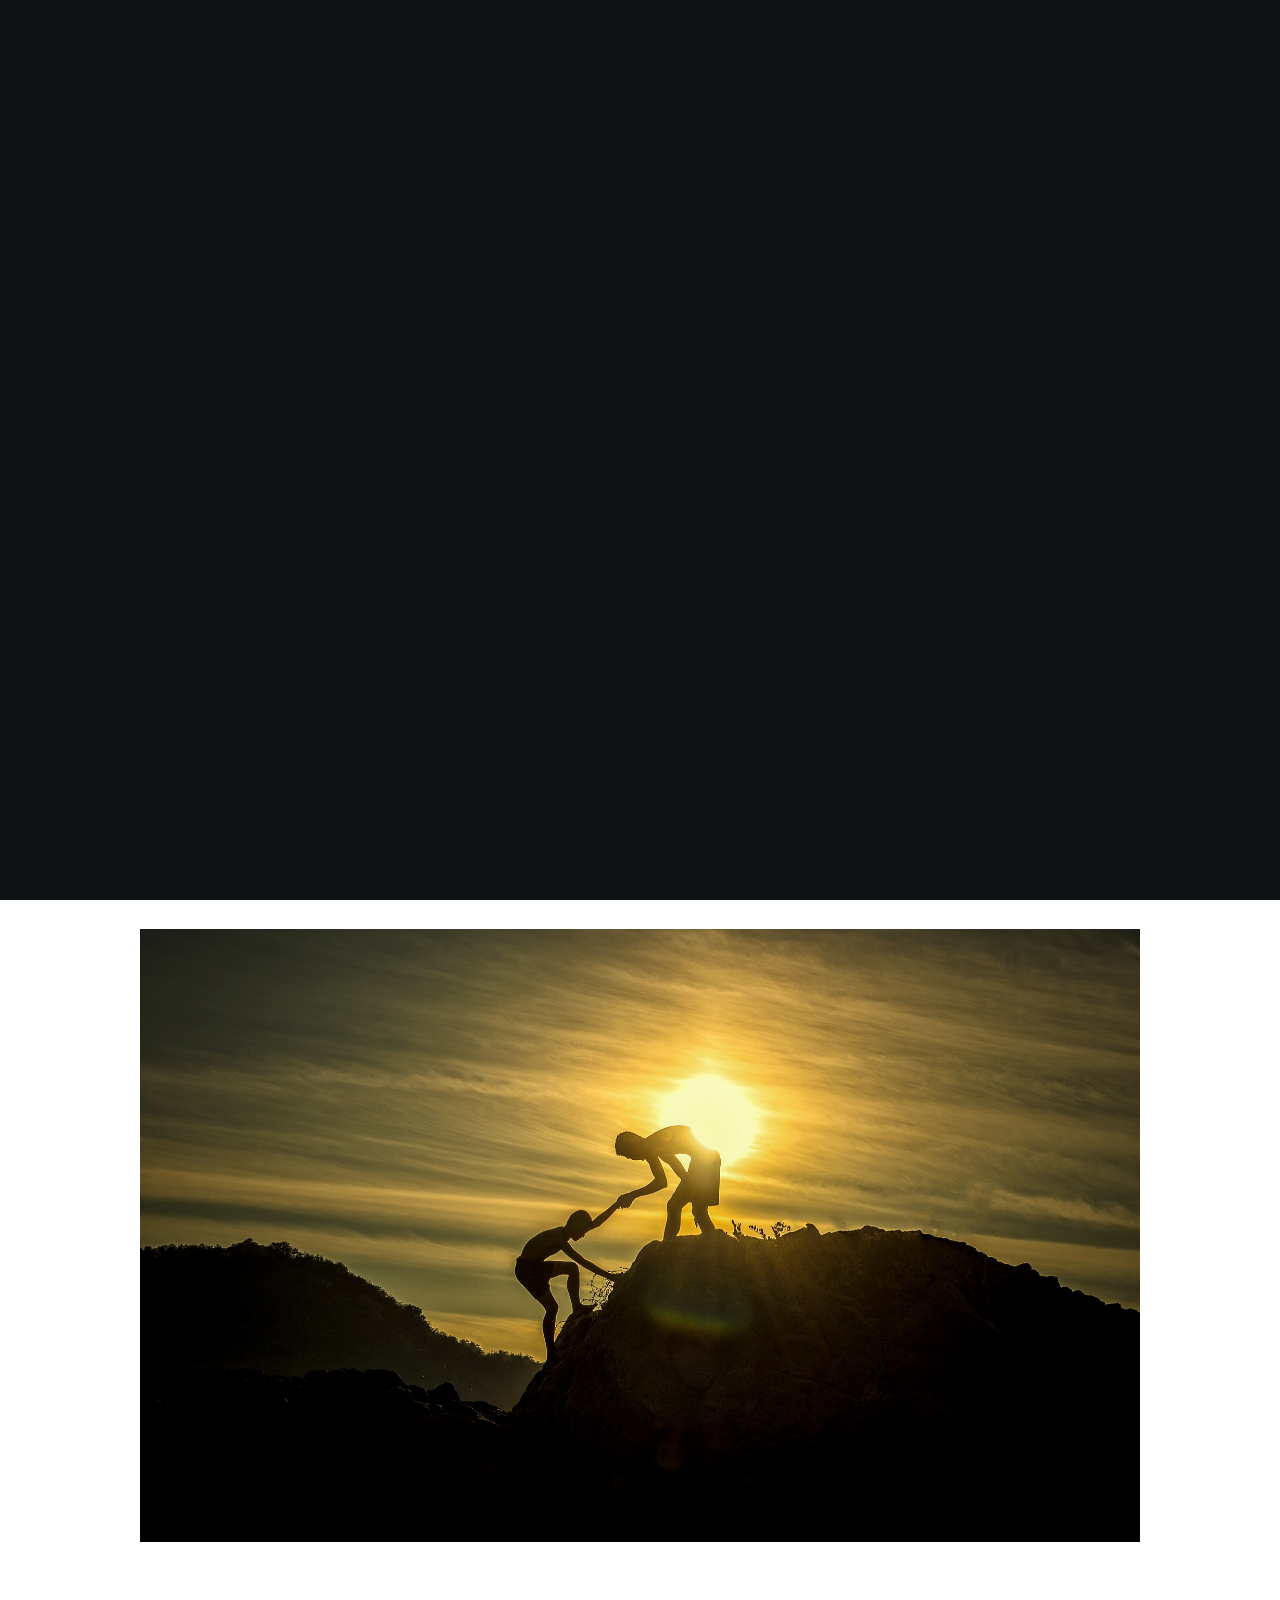
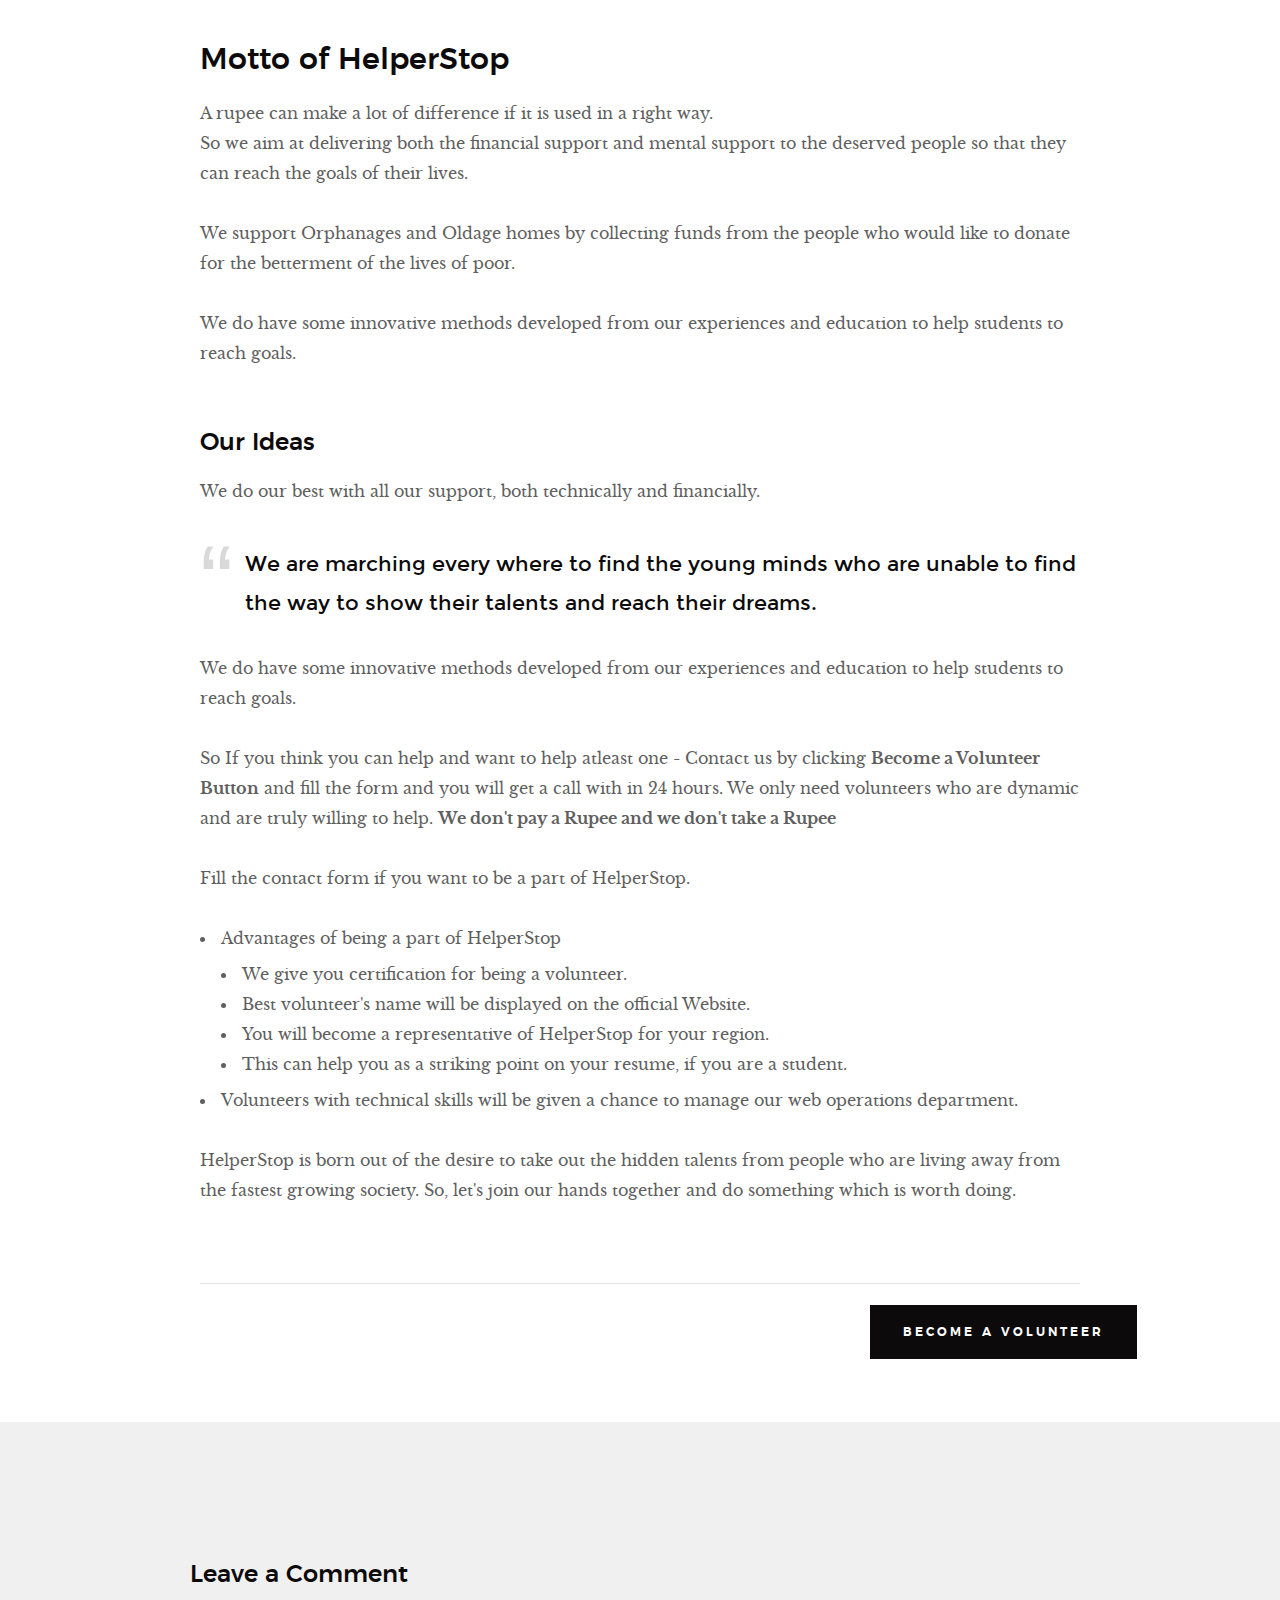
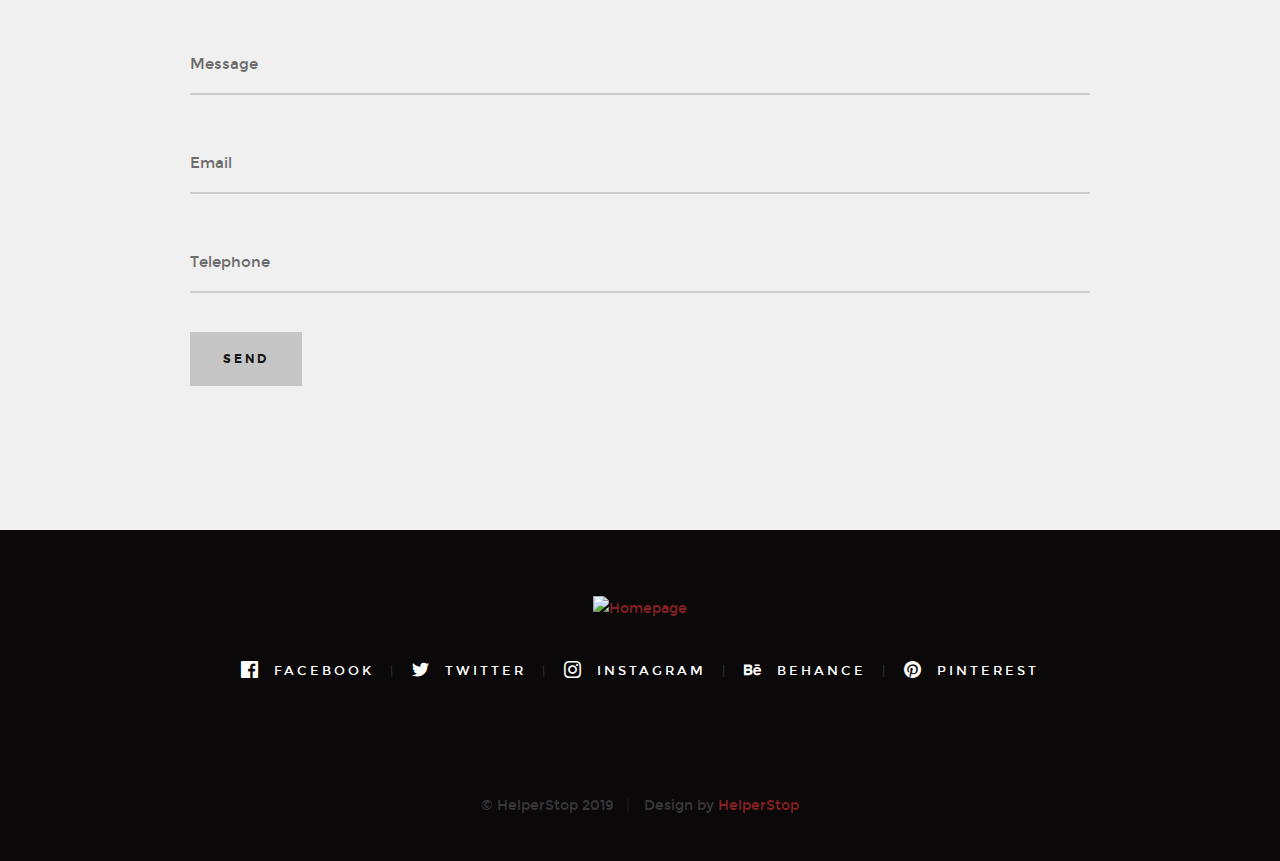
==== mission-statement.html @ 65d19ff8 "spellings" ====
﻿<!DOCTYPE html>
<!--[if lt IE 9 ]><html class="no-js oldie" lang="en"> <![endif]-->
<!--[if IE 9 ]><html class="no-js oldie ie9" lang="en"> <![endif]-->
<!--[if (gte IE 9)|!(IE)]><!-->
<html class="no-js" lang="en">
<!--<![endif]-->

<head>

    <!--- basic page needs
    ================================================== -->
    <meta charset="utf-8">
    <title>Mission Statement</title>
    <meta name="description" content="">
    <meta name="author" content="">

    <!-- mobile specific metas
    ================================================== -->
    <meta name="viewport" content="width=device-width, initial-scale=1">

    <!-- CSS
    ================================================== -->
    <link rel="stylesheet" href="css/base.css">
    <link rel="stylesheet" href="css/vendor.css">
    <link rel="stylesheet" href="css/main.css">

    <!-- script
    ================================================== -->
    <script src="js/modernizr.js"></script>
    <script src="js/pace.min.js"></script>

    <!-- favicons
    ================================================== -->
    <link rel="shortcut icon" href="favicon.ico" type="image/x-icon">
    <link rel="icon" href="favicon.ico" type="image/x-icon">

</head>


<body id="top">

    <!-- header
    ================================================== -->
    <header class="s-header">
            
        <div class="header-logo">
            <a class="site-logo" href="index.html"><img src="https://raw.githubusercontent.com/helperstop/helperstop.github.io/master/logo.JPG" alt="Homepage"></a>
        </div>

        <nav class="header-nav-wrap">
            <ul class="header-nav">
                <li><a href="index.html#home" title="home">Home</a></li>
                <li><a href="index.html#about" title="about">About</a></li>
                <li><a href="index.html#works" title="works">Works</a></li>
                <li class="current"><a href="blog.html" title="blog">Blog</a></li>
                <li><a href="index.html#contact" title="contact">Contact</a></li>	
            </ul>
        </nav>

        <a class="header-menu-toggle" href="#0"><span>Menu</span></a>

    </header> <!-- end s-header -->


    <article class="blog-single">

        <!-- page header/blog hero
        ================================================== -->
        <div class="page-header page-header--single page-hero" style="background-image:url(images/lightbackground.jpg)">
        
            <div class="row page-header__content narrow">
                <article class="col-full">
                    <div class="page-header__info">
                        <div class="page-header__cat">
                            <a href="#0">Helping</a><a href="#0">Engineer Lead</a>
                        </div>
                    </div>
                    <h1 class="page-header__title">
                        <a href="#0" title="">
                            HelperStop mission Statement
                        </a>
                    </h1>
                    <ul class="page-header__meta">
                        <li class="date">August, 2019</li>
                        <li class="author">
                            By
                            <span>HelperStop</span>
                        </li>
                    </ul>
                    
                </article>
            </div>
    
        </div> <!-- end page-header -->

        <div class="row blog-content">
            <div class="col-full blog-content__main">

                <p class="lead">HelperStop is a social development non-profit organization that will support those people who are in need of help. </p>
                
                <p>HelperStop says - If you are a <b>HELPER STOP</b> here. This is a place for the people who would like to help those who need help, that could be Financial, Educational or any other.</p>


                <p>
                <img src="background mission stmt.jpg" 
                     srcset="background mission stmt.jpg 2000w, 
                        background mission stmt.jpg 1000w, 
                        background mission stmt.jpg 500w" 
                     sizes="(max-width: 2000px) 100vw, 2000px" alt="">
                </p>

                <h2>Motto of HelperStop</h2>
<p>A rupee can make a lot of difference if it is used in a right way. </br>
So we aim at delivering both the financial support and mental support  to the deserved people so that they can reach the goals of their lives.
                </p>

                

                

                <p>We support Orphanages and Oldage homes by collecting funds from the people who would like to donate for the betterment of the lives of poor.</p>
		<p>We do have some innovative methods developed from our experiences and education to help students to reach goals.</p>                
<h3>Our Ideas</h3>

                <p>We do our best with all our support, both technically and financially.
<blockquote><p>We are marching every where to find the young minds who are unable to find the way to show their talents and reach their dreams.  
</p></blockquote>
<p>We do have some innovative methods developed from our experiences and education to help students to reach goals.</p>
<!--
<pre><code>
code {
    font-size: 1.4rem;
    margin: 0 .2rem;
    padding: .2rem .6rem;
    white-space: nowrap;
    background: #F1F1F1;
    border: 1px solid #E1E1E1;	
    border-radius: 3px;
}
</code></pre>
-->
                <p>So If you think you can help and want to help atleast one - Contact us by clicking <b>Become a Volunteer Button</b> and fill the form and you will get a call with in 24 hours. We only need volunteers who are dynamic and are truly willing to help. <b>We don't pay a Rupee and we don't take a Rupee</b></p>
<p>Fill the contact form if you want to be a part of HelperStop.</p>
                <ul>
                    <li>Advantages of being a part of HelperStop
                        <ul>
                            <li>We give you certification for being a volunteer.</li>
                            <li>Best volunteer's name will be displayed on the official Website.</li>
                            <li>You will become a representative of HelperStop for your region.</li>
			    <li>This can help you as a striking point on your resume, if you are a student.</li>
                        </ul>
                    </li>
                    <li>Volunteers with technical skills will be given a chance to manage our web operations department.</li>
                    
                </ul>

                <p> HelperStop is born out of the desire to take out the hidden talents from people who are living away from the fastest growing society. So, let's join our hands together and do something which is worth doing.</p>

                

                <div class="blog-content__pagenav">
                    
                    <div class="blog-content__all">
                        <a href="https://forms.gle/EkLf63DXoW6tfyww8" class="btn btn--primary">
                            Become a Volunteer
                        </a>
                    </div>
                </div>

            </div><!-- end blog-content__main -->
        </div> <!-- end blog-content -->

    </article>


    <!-- comments
    ================================================== -->
    <div class="comments-wrap">

        <div id="comments" class="row">
            <div class="col-full">

               <!--<h3>5 Comments</h3>-->

               

               <!-- respond -->
               <div class="respond">

                    <h3>Leave a Comment</h3>
<form action="https://getform.io/f/1d05db59-6ff9-4479-94ba-a0eb5fb3a75a" method="POST">
    <fieldset>
<div class="form-field">
    <input type="text" class="full-width" placeholder="Message" name="name"></div>
  <div class="form-field">  <input type="email" id="cEmail"  class="full-width" placeholder="Email" name="email"></div>
  <div class="form-field">  <input type="tel" class="full-width" placeholder="Telephone" name="tel"></div>
    <button type="submit">Send</button>
</fieldset>
</form>
<!--
                    <form name="contactForm" id="contactForm" method="post" action="https://getform.io/f/1d05db59-6ff9-4479-94ba-a0eb5fb3a75a">
                        <fieldset>

                        <div class="form-field">
                                <input name="cName" type="text" id="cName" class="full-width" placeholder="Your Name" value="">
                        </div>

                        <div class="form-field">
                            
                                <input name="cEmail" type="text" id="cEmail" class="full-width" placeholder="Your Email" value="">
                        </div>

                        <div class="form-field">
                                <input name="cWebsite" type="text" id="cWebsite" class="full-width" placeholder="Website" value="">
                        </div>

                        <div class="message form-field">
                            <textarea name="cMessage" id="cMessage" class="full-width" placeholder="Your Message"></textarea>
                        </div>

                        <button type="submit" class="submit btn--primary">Submit</button>

                        </fieldset>
                    </form> <!-- Form End -->

                </div> <!-- Respond End -->

            </div> <!-- end col-full -->
        </div> <!-- end row comments -->
    </div> <!-- end comments-wrap -->

<div id="disqus_thread"></div>
<script>

/**
*  RECOMMENDED CONFIGURATION VARIABLES: EDIT AND UNCOMMENT THE SECTION BELOW TO INSERT DYNAMIC VALUES FROM YOUR PLATFORM OR CMS.
*  LEARN WHY DEFINING THESE VARIABLES IS IMPORTANT: https://disqus.com/admin/universalcode/#configuration-variables*/

    
var disqus_config = function () {
this.page.url = "https://akhil-ece.github.io/blog-single.html/";  // Replace PAGE_URL with your page's canonical URL variable
this.page.identifier = "/blog-single.html/"; // Replace PAGE_IDENTIFIER with your page's unique identifier variable
};

(function() { // DON'T EDIT BELOW THIS LINE
var d = document, s = d.createElement('script');
s.src = 'https://akhilp.disqus.com/embed.js';
s.setAttribute('data-timestamp', +new Date());
(d.head || d.body).appendChild(s);
})();
</script>
<noscript>Please enable JavaScript to view the <a href="https://disqus.com/?ref_noscript">comments powered by Disqus.</a></noscript>
                            
    <!-- footer
    ================================================== -->
    <footer>
            <div class="row">
                <div class="col-full">
    
                    <div class="footer-logo">
                        <a class="footer-site-logo" href="#0"><img src="https://raw.githubusercontent.com/helperstop/helperstop.github.io/master/logo.JPG" alt="Homepage"></a>
                    </div>
    
                    <ul class="footer-social">
                        <li><a href="https://www.facebook.com/helperStop/">
                            <i class="im im-facebook" aria-hidden="true"></i>
                            <span>Facebook</span>
                        </a></li>
                        <li><a href="#0">
                            <i class="im im-twitter" aria-hidden="true"></i>
                            <span>Twitter</span>
                        </a></li>
                        <li><a href="https://www.instagram.com/helperstop?r=nametag">
                            <i class="im im-instagram" aria-hidden="true"></i>
                            <span>Instagram</span>
                        </a></li>
                        <li><a href="#0">
                            <i class="im im-behance" aria-hidden="true"></i>
                            <span>Behance</span>
                        </a></li>
                        <li><a href="#0">
                            <i class="im im-pinterest" aria-hidden="true"></i>
                            <span>Pinterest</span>
                        </a></li>
                    </ul>
                        
                </div>
            </div>
    
            <div class="row footer-bottom">
    
                <div class="col-twelve">
                    <div class="copyright">
                        <span>© HelperStop 2019</span> 
                        <span>Design by <a href="#0">HelperStop</a></span>	
                    </div>
    
                    <div class="go-top">
                    <a class="smoothscroll" title="Back to Top" href="#top"><i class="im im-arrow-up" aria-hidden="true"></i></a>
                    </div>
                </div>
    
            </div> <!-- end footer-bottom -->
    
        </footer> <!-- end footer -->
    
    
        <div id="preloader"> 
            <div id="loader"></div>
        </div>
    
    
        <!-- Java Script
        ================================================== -->
        <script src="js/jquery-3.2.1.min.js"></script>
        <script src="js/plugins.js"></script>
        <script src="js/main.js"></script>

</body>

</html>
---- css/base.css ----
/* =================================================================== 
 *
 *  Hola v1.0 Base Stylesheet
 *  10-02-2017
 *  ------------------------------------------------------------------
 *
 *  TOC:
 *  # Normalize
 *  # Basic/base setup styles
 *      ## Media
 *      ## Typography resets
 *      ## links
 *      ## inputs
 *  # grid
 *      ## medium size devices
 *      ## tablets
 *      ## mobile devices
 *      ## small mobile devices
 *  # block grids
 *      ## medium size devices
 *      ## tablets
 *      ## mobile devices
 *      ## small mobile devices
 *  # MISC
 *
 * =================================================================== */


/* ===================================================================
 * # normalize
 * normalize.css v5.0.0 | MIT License | 
 * github.com/necolas/normalize.css
 *
 * ------------------------------------------------------------------- */

html {
    font-family: sans-serif;
    line-height: 1.15;
    -ms-text-size-adjust: 100%;
    -webkit-text-size-adjust: 100%;
}

body {
    margin: 0;
}

article, aside, footer, header, nav, section {
    display: block;
}

h1 {
    font-size: 2em;
    margin: 0.67em 0;
}

figcaption, figure, main {
    display: block;
}

figure {
    margin: 1em 40px;
}

hr {
    box-sizing: content-box;
    height: 0;
    overflow: visible;
}

pre {
    font-family: monospace, monospace;
    font-size: 1em;
}

a {
    background-color: transparent;
    -webkit-text-decoration-skip: objects;
}

a:active, a:hover {
    outline-width: 0;
}

abbr[title] {
    border-bottom: none;
    text-decoration: underline;
    text-decoration: underline dotted;
}

b, strong {
    font-weight: inherit;
}

b, strong {
    font-weight: bolder;
}

code, kbd, samp {
    font-family: monospace, monospace;
    font-size: 1em;
}

dfn {
    font-style: italic;
}

mark {
    background-color: #ff0;
    color: #000;
}

small {
    font-size: 80%;
}

sub, sup {
    font-size: 75%;
    line-height: 0;
    position: relative;
    vertical-align: baseline;
}

sub {
    bottom: -0.25em;
}

sup {
    top: -0.5em;
}

audio, video {
    display: inline-block;
}

audio:not([controls]) {
    display: none;
    height: 0;
}

img {
    border-style: none;
}

svg:not(:root) {
    overflow: hidden;
}

button, input, optgroup, select, textarea {
    font-family: sans-serif;
    font-size: 100%;
    line-height: 1.15;
    margin: 0;
}

button, input {
    overflow: visible;
}

button, select {
    text-transform: none;
}

button, html [type="button"], [type="reset"], [type="submit"] {
    -webkit-appearance: button;
}

button::-moz-focus-inner, [type="button"]::-moz-focus-inner, [type="reset"]::-moz-focus-inner, [type="submit"]::-moz-focus-inner {
    border-style: none;
    padding: 0;
}

button:-moz-focusring, [type="button"]:-moz-focusring, [type="reset"]:-moz-focusring, [type="submit"]:-moz-focusring {
    outline: 1px dotted ButtonText;
}

fieldset {
    border: 1px solid #c0c0c0;
    margin: 0 2px;
    padding: 0.35em 0.625em 0.75em;
}

legend {
    box-sizing: border-box;
    color: inherit;
    display: table;
    max-width: 100%;
    padding: 0;
    white-space: normal;
}

progress {
    display: inline-block;
    vertical-align: baseline;
}

textarea {
    overflow: auto;
}

[type="checkbox"], [type="radio"] {
    box-sizing: border-box;
    padding: 0;
}

[type="number"]::-webkit-inner-spin-button, [type="number"]::-webkit-outer-spin-button {
    height: auto;
}

[type="search"] {
    -webkit-appearance: textfield;
    outline-offset: -2px;
}

[type="search"]::-webkit-search-cancel-button, [type="search"]::-webkit-search-decoration {
    -webkit-appearance: none;
}

::-webkit-file-upload-button {
    -webkit-appearance: button;
    font: inherit;
}

details, menu {
    display: block;
}

summary {
    display: list-item;
}

canvas {
    display: inline-block;
}

template {
    display: none;
}

[hidden] {
    display: none;
}


/* ===================================================================
 * # basic/base setup styles - (_basic.scss)
 *
 * ------------------------------------------------------------------- */

html {
    font-size: 62.5%;
    box-sizing: border-box;
}

*, *::before, *::after {
    box-sizing: inherit;
}

body {
    font-weight: normal;
    line-height: 1;
    word-wrap: break-word;
    text-rendering: optimizeLegibility;
    -webkit-overflow-scrolling: touch;
    -webkit-text-size-adjust: none;
}

body, input, button {
    -moz-osx-font-smoothing: grayscale;
    -webkit-font-smoothing: antialiased;
}


/* ------------------------------------------------------------------- 
 * ## Media - (_basic.scss)
 * ------------------------------------------------------------------- */

img, video {
    max-width: 100%;
    height: auto;
}


/* ------------------------------------------------------------------- 
 * ## Typography resets - (_basic.scss)
 * ------------------------------------------------------------------- */

div, dl, dt, dd, ul, ol, li, h1, h2, h3, h4, h5, h6, pre, form, p, blockquote, th, td {
    margin: 0;
    padding: 0;
}

h1, h2, h3, h4, h5, h6 {
    -webkit-font-smoothing: auto;
    -webkit-font-smoothing: antialiased;
    -webkit-font-variant-ligatures: common-ligatures;
    -moz-font-variant-ligatures: common-ligatures;
    font-variant-ligatures: common-ligatures;
    text-rendering: optimizeLegibility;
}

em, i {
    font-style: italic;
    line-height: inherit;
}

strong, b {
    font-weight: bold;
    line-height: inherit;
}

small {
    font-size: 60%;
    line-height: inherit;
}

ol, ul {
    list-style: none;
}

li {
    display: block;
}


/* ------------------------------------------------------------------- 
 * ## links - (_basic.scss)
 * ------------------------------------------------------------------- */

a {
    text-decoration: none;
    line-height: inherit;
}

a img {
    border: none;
}


/* ------------------------------------------------------------------- 
 * ## inputs - (_basic.scss)
 * ------------------------------------------------------------------- */

fieldset {
    margin: 0;
    padding: 0;
}

input[type="email"], 
input[type="number"], 
input[type="search"], 
input[type="text"], 
input[type="tel"], 
input[type="url"], 
input[type="password"], textarea {
    -webkit-appearance: none;
    -moz-appearance: none;
    -ms-appearance: none;
    -o-appearance: none;
    appearance: none;
}


/* ===================================================================
 * # grid - (_grid.scss)
 *
 * ------------------------------------------------------------------- */

.row {
    width: 94%;
    max-width: 1200px;
    margin: 0 auto;
}

.row:after {
    content: "";
    display: table;
    clear: both;
}

.row .row {
    width: auto;
    max-width: none;
    margin-left: -20px;
    margin-right: -20px;
}


/* column blocks
 * -------------------------------------- */

[class*="col-"] {
    float: left;
}

[class*="col-"] + [class*="col-"].end {
    float: right;
}

[class*="col-"] {
    padding: 0 20px;
}


/* column width classes 
 * -------------------------------------- */

.col-one {
    width: 8.33333%;
}

.col-two, .col-1-6 {
    width: 16.66667%;
}

.col-three, .col-1-4 {
    width: 25%;
}

.col-four, .col-1-3 {
    width: 33.33333%;
}

.col-five {
    width: 41.66667%;
}

.col-six, .col-1-2 {
    width: 50%;
}

.col-seven {
    width: 58.33333%;
}

.col-eight, .col-2-3 {
    width: 66.66667%;
}

.col-nine, .col-3-4 {
    width: 75%;
}

.col-ten, .col-5-6 {
    width: 83.33333%;
}

.col-eleven {
    width: 91.66667%;
}

.col-twelve, .col-full {
    width: 100%;
}


/* ------------------------------------------------------------------- 
 * ## medium size devices - (_grid.scss)
 * ------------------------------------------------------------------- */

@media only screen and (max-width: 1200px) {
    .row .row {
        margin-left: -15px;
        margin-right: -15px;
    }
    [class*="col-"] {
        padding: 0 15px;
    }
    .md-two, .md-1-6 {
        width: 16.66667%;
    }
    .md-one {
        width: 8.33333%;
    }
    .md-three, .md-1-4 {
        width: 25%;
    }
    .md-four, .md-1-3 {
        width: 33.33333%;
    }
    .md-five {
        width: 41.66667%;
    }
    .md-six, .md-1-2 {
        width: 50%;
    }
    .md-seven {
        width: 58.33333%;
    }
    .md-eight, .md-2-3 {
        width: 66.66667%;
    }
    .md-nine, .md-3-4 {
        width: 75%;
    }
    .md-ten, .md-5-6 {
        width: 83.33333%;
    }
    .md-eleven {
        width: 91.66667%;
    }
    .md-twelve, .md-full {
        width: 100%;
    }
}


/* ------------------------------------------------------------------- 
 * ## tablets - (_grid.scss)
 * ------------------------------------------------------------------- */

@media only screen and (max-width: 800px) {
    .row {
        width: 90%;
    }
    .tab-1-4 {
        width: 25%;
    }
    .tab-1-3 {
        width: 33.33333%;
    }
    .tab-1-2 {
        width: 50%;
    }
    .tab-2-3 {
        width: 66.66667%;
    }
    .tab-3-4 {
        width: 75%;
    }
    .tab-full {
        width: 100%;
    }
}


/* ------------------------------------------------------------------- 
 * ## mobile devices - (_grid.scss)
 * ------------------------------------------------------------------- */

@media only screen and (max-width: 600px) {
    .row {
        width: auto;
        padding-left: 25px;
        padding-right: 25px;
    }
    .row .row {
        margin-left: -10px;
        margin-right: -10px;
    }
    [class*="col-"] {
        padding: 0 10px;
    }
    .mob-1-4 {
        width: 25%;
    }
    .mob-1-3 {
        width: 33.33333%;
    }
    .mob-1-2 {
        width: 50%;
    }
    .mob-2-3 {
        width: 66.66667%;
    }
    .mob-3-4 {
        width: 75%;
    }
    .mob-full {
        width: 100%;
    }
}


/* ------------------------------------------------------------------- 
 * ## small mobile devices - (_grid.scss) 
 * ------------------------------------------------------------------- */


/* stack columns on small mobile devices
 * ------------------------------------------------------------------- */

@media only screen and (max-width: 400px) {
    .row .row {
        padding-left: 0;
        padding-right: 0;
        margin-left: 0;
        margin-right: 0;
    }
    [class*="col-"] {
        width: 100% !important;
        float: none !important;
        clear: both !important;
        margin-left: 0;
        margin-right: 0;
        padding: 0;
    }
    [class*="col-"] + [class*="col-"].end {
        float: none;
    }
}


/* ===================================================================
 * # block grids - (_grid.scss)
 * ------------------------------------------------------------------- */


/*   Equally-sized columns define at row level
 * ------------------------------------------------------------------- */

[class*="block-"]:after {
    content: "";
    display: table;
    clear: both;
}

.block-1-6 .col-block {
    width: 16.66667%;
}

.block-1-5 .col-block {
    width: 20%;
}

.block-1-4 .col-block {
    width: 25%;
}

.block-1-3 .col-block {
    width: 33.33333%;
}

.block-1-2 .col-block {
    width: 50%;
}


/**
 * Clearing for block grid columns. Allow columns with 
 * different heights to align properly.
 */

.block-1-6 .col-block:nth-child(6n+1), 
.block-1-5 .col-block:nth-child(5n+1), 
.block-1-4 .col-block:nth-child(4n+1), 
.block-1-3 .col-block:nth-child(3n+1), 
.block-1-2 .col-block:nth-child(2n+1) {
    clear: both;
}


/* ------------------------------------------------------------------- 
 * ## medium size devices - (_grid.scss)
 * ------------------------------------------------------------------- */

@media only screen and (max-width: 1200px) {
    .block-m-1-6 .col-block {
        width: 16.66667%;
    }
    .block-m-1-5 .col-block {
        width: 20%;
    }
    .block-m-1-4 .col-block {
        width: 25%;
    }
    .block-m-1-3 .col-block {
        width: 33.33333%;
    }
    .block-m-1-2 .col-block {
        width: 50%;
    }
    .block-m-full .col-block {
        width: 100%;
        clear: both;
    }
    [class*="block-m-"] .bgrid:nth-child(n) {
        clear: none;
    }
    .block-m-1-6 .col-block:nth-child(6n+1), 
    .block-m-1-5 .col-block:nth-child(5n+1), 
    .block-m-1-4 .col-block:nth-child(4n+1), 
    .block-m-1-3 .col-block:nth-child(3n+1), 
    .block-m-1-2 .col-block:nth-child(2n+1) {
        clear: both;
    }
}


/* ------------------------------------------------------------------- 
 * ## tablets - (_grid.scss)
 * ------------------------------------------------------------------- */

@media only screen and (max-width: 800px) {
    .block-tab-1-6 .col-block {
        width: 16.66667%;
    }
    .block-tab-1-5 .col-block {
        width: 20%;
    }
    .block-tab-1-4 .col-block {
        width: 25%;
    }
    .block-tab-1-3 .col-block {
        width: 33.33333%;
    }
    .block-tab-1-2 .col-block {
        width: 50%;
    }
    .block-tab-full .col-block {
        width: 100%;
        clear: both;
    }
    [class*="block-tab-"] .bgrid:nth-child(n) {
        clear: none;
    }
    .block-tab-1-6 .col-block:nth-child(6n+1), 
    .block-tab-1-6 .col-block:nth-child(5n+1), 
    .block-tab-1-4 .col-block:nth-child(4n+1), 
    .block-tab-1-3 .col-block:nth-child(3n+1), 
    .block-tab-1-2 .col-block:nth-child(2n+1) {
        clear: both;
    }
}


/* ------------------------------------------------------------------- 
 * ## mobile devices - (_grid.scss)
 * ------------------------------------------------------------------- */

@media only screen and (max-width: 600px) {
    .block-mob-1-6 .col-block {
        width: 16.66667%;
    }
    .block-mob-1-5 .col-block {
        width: 20%;
    }
    .block-mob-1-4 .col-block {
        width: 25%;
    }
    .block-mob-1-3 .col-block {
        width: 33.33333%;
    }
    .block-mob-1-2 .col-block {
        width: 50%;
    }
    .block-mob-full .col-block {
        width: 100%;
        clear: both;
    }
    [class*="block-mob-"] .bgrid:nth-child(n) {
        clear: none;
    }
    .block-mob-1-6 .col-block:nth-child(6n+1), 
    .block-mob-1-5 .col-block:nth-child(5n+1), 
    .block-mob-1-4 .col-block:nth-child(4n+1), 
    .block-mob-1-3 .col-block:nth-child(3n+1), 
    .block-mob-1-2 .col-block:nth-child(2n+1) {
        clear: both;
    }
}


/* ------------------------------------------------------------------- 
 * ## small mobile devices - (_grid.scss) 
 * ------------------------------------------------------------------- */


/* stack columns on small mobile devices
 * ------------------------------------------------------------------- */

@media only screen and (max-width: 400px) {
    .stack .col-block {
        width: 100% !important;
        float: none !important;
        clear: both !important;
        margin-left: 0;
        margin-right: 0;
    }
}


/* ===================================================================
 * # MISC  - (_grid.scss)
 *
 * ------------------------------------------------------------------- */

.group:after {
    content: "";
    display: table;
    clear: both;
}


/* Misc Helper Styles
 * -------------------------------------- */

.is-hidden {
    display: none;
}

.is-invisible {
    visibility: hidden;
}

.antialiased {
    -webkit-font-smoothing: antialiased;
    -moz-osx-font-smoothing: grayscale;
}

.overflow-hidden {
    overflow: hidden;
}

.remove-bottom {
    margin-bottom: 0;
}

.half-bottom {
    margin-bottom: 1.5rem !important;
}

.add-bottom {
    margin-bottom: 3rem !important;
}

.no-border {
    border: none;
}

.full-width {
    width: 100%;
}

.text-center {
    text-align: center;
}

.text-left {
    text-align: left;
}

.text-right {
    text-align: right;
}

.pull-left {
    float: left;
}

.pull-right {
    float: right;
}

.align-center {
    margin-left: auto;
    margin-right: auto;
    text-align: center;
}
---- css/vendor.css ----
/* =================================================================== 
 *
 *  Hola v1.0 Vendor/Third Party CSS 
 *  10-02-2017
 *  ------------------------------------------------------------------
 *
 *  TOC:
 *  # Slick slider
 *  # PhotoSwipe Skin
 *  # Prettyprint GitHub Theme
 *
 * =================================================================== */


/* ===================================================================
 * # slick slider
 *
 * ------------------------------------------------------------------- */

.slick-slider {
    position: relative;
    display: block;
    box-sizing: border-box;
    -webkit-touch-callout: none;
    -webkit-user-select: none;
    -khtml-user-select: none;
    -moz-user-select: none;
    -ms-user-select: none;
    user-select: none;
    -ms-touch-action: pan-y;
    touch-action: pan-y;
    -webkit-tap-highlight-color: transparent;
}

.slick-list {
    position: relative;
    overflow: hidden;
    display: block;
    margin: 0;
    padding: 0;
}

.slick-list:focus {
    outline: none;
}

.slick-list.dragging {
    cursor: pointer;
    cursor: hand;
}

.slick-slider .slick-track, .slick-slider .slick-list {
    -webkit-transform: translate3d(0, 0, 0);
    -moz-transform: translate3d(0, 0, 0);
    -ms-transform: translate3d(0, 0, 0);
    -o-transform: translate3d(0, 0, 0);
    transform: translate3d(0, 0, 0);
}

.slick-track {
    position: relative;
    left: 0;
    top: 0;
    display: block;
}

.slick-track:before, .slick-track:after {
    content: "";
    display: table;
}

.slick-track:after {
    clear: both;
}

.slick-loading .slick-track {
    visibility: hidden;
}

.slick-slide {
    float: left;
    height: 100%;
    min-height: 1px;
    display: none;
}

[dir="rtl"] .slick-slide {
    float: right;
}

.slick-slide img {
    display: block;
}

.slick-slide.slick-loading img {
    display: none;
}

.slick-slide.dragging img {
    pointer-events: none;
}

.slick-initialized .slick-slide {
    display: block;
}

.slick-loading .slick-slide {
    visibility: hidden;
}

.slick-vertical .slick-slide {
    display: block;
    height: auto;
    border: 1px solid transparent;
}

.slick-arrow.slick-hidden {
    display: none;
}


/*! PhotoSwipe main CSS by Dmitry Semenov | photoswipe.com | MIT license */


/*
	Styles for basic PhotoSwipe functionality (sliding area, open/close transitions)
*/


/* pswp = photoswipe */

.pswp {
    display: none;
    position: absolute;
    width: 100%;
    height: 100%;
    left: 0;
    top: 0;
    overflow: hidden;
    -ms-touch-action: none;
    touch-action: none;
    z-index: 1500;
    -webkit-text-size-adjust: 100%;
    /* create separate layer, to avoid paint on window.onscroll in webkit/blink */
    -webkit-backface-visibility: hidden;
    outline: none;
}

.pswp * {
    -webkit-box-sizing: border-box;
    box-sizing: border-box;
}

.pswp img {
    max-width: none;
}


/* style is added when JS option showHideOpacity is set to true */

.pswp--animate_opacity {
    /* 0.001, because opacity:0 doesn't trigger Paint action, which causes lag at start of transition */
    opacity: 0.001;
    will-change: opacity;
    /* for open/close transition */
    -webkit-transition: opacity 333ms cubic-bezier(0.4, 0, 0.22, 1);
    transition: opacity 333ms cubic-bezier(0.4, 0, 0.22, 1);
}

.pswp--open {
    display: block;
}

.pswp--zoom-allowed .pswp__img {
    /* autoprefixer: off */
    cursor: -webkit-zoom-in;
    cursor: -moz-zoom-in;
    cursor: zoom-in;
}

.pswp--zoomed-in .pswp__img {
    /* autoprefixer: off */
    cursor: -webkit-grab;
    cursor: -moz-grab;
    cursor: grab;
}

.pswp--dragging .pswp__img {
    /* autoprefixer: off */
    cursor: -webkit-grabbing;
    cursor: -moz-grabbing;
    cursor: grabbing;
}


/*
	Background is added as a separate element.
	As animating opacity is much faster than animating rgba() background-color.
*/

.pswp__bg {
    position: absolute;
    left: 0;
    top: 0;
    width: 100%;
    height: 100%;
    background: #000;
    opacity: 0;
    -webkit-transform: translateZ(0);
    transform: translateZ(0);
    -webkit-backface-visibility: hidden;
    will-change: opacity;
}

.pswp__scroll-wrap {
    position: absolute;
    left: 0;
    top: 0;
    width: 100%;
    height: 100%;
    overflow: hidden;
}

.pswp__container, .pswp__zoom-wrap {
    -ms-touch-action: none;
    touch-action: none;
    position: absolute;
    left: 0;
    right: 0;
    top: 0;
    bottom: 0;
}


/* Prevent selection and tap highlights */

.pswp__container, .pswp__img {
    -webkit-user-select: none;
    -moz-user-select: none;
    -ms-user-select: none;
    user-select: none;
    -webkit-tap-highlight-color: transparent;
    -webkit-touch-callout: none;
}

.pswp__zoom-wrap {
    position: absolute;
    width: 100%;
    -webkit-transform-origin: left top;
    -ms-transform-origin: left top;
    transform-origin: left top;
    /* for open/close transition */
    -webkit-transition: -webkit-transform 333ms cubic-bezier(0.4, 0, 0.22, 1);
    transition: transform 333ms cubic-bezier(0.4, 0, 0.22, 1);
}

.pswp__bg {
    will-change: opacity;
    /* for open/close transition */
    -webkit-transition: opacity 333ms cubic-bezier(0.4, 0, 0.22, 1);
    transition: opacity 333ms cubic-bezier(0.4, 0, 0.22, 1);
}

.pswp--animated-in .pswp__bg, .pswp--animated-in .pswp__zoom-wrap {
    -webkit-transition: none;
    transition: none;
}

.pswp__container, .pswp__zoom-wrap {
    -webkit-backface-visibility: hidden;
}

.pswp__item {
    position: absolute;
    left: 0;
    right: 0;
    top: 0;
    bottom: 0;
    overflow: hidden;
}

.pswp__img {
    position: absolute;
    width: auto;
    height: auto;
    top: 0;
    left: 0;
}


/*
	stretched thumbnail or div placeholder element (see below)
	style is added to avoid flickering in webkit/blink when layers overlap
*/

.pswp__img--placeholder {
    -webkit-backface-visibility: hidden;
}


/*
	div element that matches size of large image
	large image loads on top of it
*/

.pswp__img--placeholder--blank {
    background: #222;
}

.pswp--ie .pswp__img {
    width: 100% !important;
    height: auto !important;
    left: 0;
    top: 0;
}


/*
	Error message appears when image is not loaded
	(JS option errorMsg controls markup)
*/

.pswp__error-msg {
    position: absolute;
    left: 0;
    top: 50%;
    width: 100%;
    text-align: center;
    font-size: 14px;
    line-height: 16px;
    margin-top: -8px;
    color: #CCC;
}

.pswp__error-msg a {
    color: #CCC;
    text-decoration: underline;
}


/* ===================================================================
 * # PhotoSwipe Skin
 *
 * ------------------------------------------------------------------- */


/*
    Contents:

    1. Buttons
    2. Share modal and links
    3. Index indicator ("1 of X" counter)
    4. Caption
    5. Loading indicator
    6. Additional styles (root element, top bar, idle state, hidden state, etc.)
*/


/* -------------------------------------------------------------------
 * ## 1. buttons
 * ------------------------------------------------------------------- */


/* <button> css reset */

.pswp__button {
    width: 44px;
    height: 44px;
    line-height: 1;
    position: relative;
    background: none;
    cursor: pointer;
    overflow: visible;
    -webkit-appearance: none;
    display: block;
    border: 0;
    padding: 0;
    margin: 0;
    float: right;
    opacity: 0.6;
    -webkit-transition: opacity 0.2s;
    transition: opacity 0.2s;
    -webkit-box-shadow: none;
    box-shadow: none;
}

.pswp__button:focus, .pswp__button:hover {
    opacity: 1;
    background-color: transparent;
}

.pswp__button:active {
    outline: none;
    opacity: 0.9;
}

.pswp__button::-moz-focus-inner {
    padding: 0;
    border: 0;
}


/* 
pswp__ui--over-close class it added when mouse is 
over element that should close gallery 
*/

.pswp__ui--over-close .pswp__button--close {
    opacity: 1;
}

.pswp__button, .pswp__button--arrow--left:before, .pswp__button--arrow--right:before {
    background: url(../images/photoswipe/default-skin.png) 0 0 no-repeat;
    background-size: 264px 88px;
    width: 44px;
    height: 44px;
}

@media (-webkit-min-device-pixel-ratio: 1.1), (-webkit-min-device-pixel-ratio: 1.09375), (min-resolution: 105dpi), (min-resolution: 1.1dppx) {
    /* Serve SVG sprite if browser supports SVG and resolution is more than 105dpi */
    .pswp--svg .pswp__button, .pswp--svg .pswp__button--arrow--left:before, .pswp--svg .pswp__button--arrow--right:before {
        background-image: url(images/photoswipe/default-skin.svg);
    }
    .pswp--svg .pswp__button--arrow--left, .pswp--svg .pswp__button--arrow--right {
        background: none;
    }
}

.pswp__button--close {
    background-position: 0 -44px;
}

.pswp__button--share {
    background-position: -44px -44px;
}

.pswp__button--fs {
    display: none;
}

.pswp--supports-fs .pswp__button--fs {
    display: block;
}

.pswp--fs .pswp__button--fs {
    background-position: -44px 0;
}

.pswp__button--zoom {
    display: none;
    background-position: -88px 0;
}

.pswp--zoom-allowed .pswp__button--zoom {
    display: block;
}

.pswp--zoomed-in .pswp__button--zoom {
    background-position: -132px 0;
}


/* no arrows on touch screens */

.pswp--touch .pswp__button--arrow--left, .pswp--touch .pswp__button--arrow--right {
    visibility: hidden;
}


/*
Arrow buttons hit area
(icon is added to :before pseudo-element)
*/

.pswp__button--arrow--left, .pswp__button--arrow--right {
    background: none;
    top: 50%;
    margin-top: -22px;
    width: 30px;
    height: 32px;
    position: absolute;
}

.pswp__button--arrow--left {
    left: 12px;
}

.pswp__button--arrow--right {
    right: 12px;
}

.pswp__button--arrow--left:before, .pswp__button--arrow--right:before {
    content: '';
    top: 0;
    background-color: rgba(0, 0, 0, 0.3);
    height: 30px;
    width: 32px;
    position: absolute;
    border-radius: 3px;
}

.pswp__button--arrow--left:before {
    left: 6px;
    background-position: -138px -44px;
}

.pswp__button--arrow--right:before {
    right: 6px;
    background-position: -94px -44px;
}


/* -------------------------------------------------------------------
 * ## 2. Share modal/popup and links
 * ------------------------------------------------------------------- */

.pswp__counter, .pswp__share-modal {
    -webkit-user-select: none;
    -moz-user-select: none;
    -ms-user-select: none;
    user-select: none;
}

.pswp__share-modal {
    display: block;
    background: rgba(0, 0, 0, 0.5);
    width: 100%;
    height: 100%;
    top: 0;
    left: 0;
    padding: 10px;
    position: absolute;
    z-index: 1600;
    opacity: 0;
    -webkit-transition: opacity 0.25s ease-out;
    transition: opacity 0.25s ease-out;
    -webkit-backface-visibility: hidden;
    will-change: opacity;
}

.pswp__share-modal--hidden {
    display: none;
}

.pswp__share-tooltip {
    z-index: 1620;
    position: absolute;
    background: #FFF;
    top: 56px;
    border-radius: 3px;
    display: block;
    width: auto;
    right: 44px;
    -webkit-box-shadow: 0 2px 5px rgba(0, 0, 0, 0.25);
    box-shadow: 0 2px 5px rgba(0, 0, 0, 0.25);
    -webkit-transform: translateY(6px);
    -ms-transform: translateY(6px);
    transform: translateY(6px);
    -webkit-transition: -webkit-transform 0.25s;
    transition: transform 0.25s;
    -webkit-backface-visibility: hidden;
    will-change: transform;
}

.pswp__share-tooltip a {
    display: block;
    padding: 9px 15px;
    color: #000;
    text-decoration: none;
    font-size: 13px;
    line-height: 18px;
}

.pswp__share-tooltip a:hover {
    text-decoration: none;
    color: #000;
}

.pswp__share-tooltip a:first-child {
    /* round corners on the first/last list item */
    border-radius: 3px 3px 0 0;
}

.pswp__share-tooltip a:last-child {
    border-radius: 0 0 3px 3px;
}

.pswp__share-modal--fade-in {
    opacity: 1;
}

.pswp__share-modal--fade-in .pswp__share-tooltip {
    -webkit-transform: translateY(0);
    -ms-transform: translateY(0);
    transform: translateY(0);
}


/* increase size of share links on touch devices */

.pswp--touch .pswp__share-tooltip a {
    padding: 16px 12px;
}

a.pswp__share--facebook:before {
    content: '';
    display: block;
    width: 0;
    height: 0;
    position: absolute;
    top: -12px;
    right: 15px;
    border: 6px solid transparent;
    border-bottom-color: #FFF;
    -webkit-pointer-events: none;
    -moz-pointer-events: none;
    pointer-events: none;
}

a.pswp__share--facebook:hover {
    background: #3E5C9A;
    color: #FFF;
}

a.pswp__share--facebook:hover:before {
    border-bottom-color: #3E5C9A;
}

a.pswp__share--twitter:hover {
    background: #55ACEE;
    color: #FFF;
}

a.pswp__share--pinterest:hover {
    background: #CCC;
    color: #CE272D;
}

a.pswp__share--download:hover {
    background: #DDD;
}


/* -------------------------------------------------------------------
 * ## 3. Index indicator ("1 of X" counter)
 * ------------------------------------------------------------------- */

.pswp__counter {
    position: absolute;
    left: 6px;
    top: 0;
    height: 44px;
    font-size: 13px;
    line-height: 44px;
    color: #FFF;
    opacity: 0.75;
    padding: 0 10px;
}


/* -------------------------------------------------------------------
 * ## 4. Caption
 * ------------------------------------------------------------------- */

.pswp__caption {
    position: absolute;
    left: 0;
    bottom: 0;
    width: 100%;
    min-height: 45px;
}

.pswp__caption h4 {
    font-size: 1.8rem;
    line-height: 1.333;
    margin: 0 0 .6rem;
    color: #FFFFFF;
}

.pswp__caption small {
    font-size: 11px;
    color: rgba(255, 255, 255, 0.5);
}

.pswp__caption__center {
    text-align: center;
    max-width: 900px;
    margin: 0 auto;
    font-size: 13px;
    padding: 10px;
    line-height: 20px;
    color: rgba(255, 255, 255, 0.5);
}

.pswp__caption--empty {
    display: none;
}


/* Fake caption element, used to calculate height of next/prev image */

.pswp__caption--fake {
    visibility: hidden;
}


/* -------------------------------------------------------------------
 * ## 5. Loading indicator (preloader)
 * You can play with it here - http://codepen.io/dimsemenov/pen/yyBWoR
 * ------------------------------------------------------------------- */

.pswp__preloader {
    width: 44px;
    height: 44px;
    position: absolute;
    top: 0;
    left: 50%;
    margin-left: -22px;
    opacity: 0;
    -webkit-transition: opacity 0.25s ease-out;
    transition: opacity 0.25s ease-out;
    will-change: opacity;
    direction: ltr;
}

.pswp__preloader__icn {
    width: 20px;
    height: 20px;
    margin: 12px;
}

.pswp__preloader--active {
    opacity: 1;
}

.pswp__preloader--active .pswp__preloader__icn {
    /* We use .gif in browsers that don't support CSS animation */
    background: url(..images/photoswipe/preloader.gif) 0 0 no-repeat;
}

.pswp--css_animation .pswp__preloader--active {
    opacity: 1;
}

.pswp--css_animation .pswp__preloader--active .pswp__preloader__icn {
    -webkit-animation: clockwise 500ms linear infinite;
    animation: clockwise 500ms linear infinite;
}

.pswp--css_animation .pswp__preloader--active .pswp__preloader__donut {
    -webkit-animation: donut-rotate 1000ms cubic-bezier(0.4, 0, 0.22, 1) infinite;
    animation: donut-rotate 1000ms cubic-bezier(0.4, 0, 0.22, 1) infinite;
}

.pswp--css_animation .pswp__preloader__icn {
    background: none;
    opacity: 0.75;
    width: 14px;
    height: 14px;
    position: absolute;
    left: 15px;
    top: 15px;
    margin: 0;
}

.pswp--css_animation .pswp__preloader__cut {
    /* 
			The idea of animating inner circle is based on Polymer ("material") loading indicator 
			 by Keanu Lee https://blog.keanulee.com/2014/10/20/the-tale-of-three-spinners.html
		*/
    position: relative;
    width: 7px;
    height: 14px;
    overflow: hidden;
}

.pswp--css_animation .pswp__preloader__donut {
    -webkit-box-sizing: border-box;
    box-sizing: border-box;
    width: 14px;
    height: 14px;
    border: 2px solid #FFF;
    border-radius: 50%;
    border-left-color: transparent;
    border-bottom-color: transparent;
    position: absolute;
    top: 0;
    left: 0;
    background: none;
    margin: 0;
}

@media screen and (max-width: 1024px) {
    .pswp__preloader {
        position: relative;
        left: auto;
        top: auto;
        margin: 0;
        float: right;
    }
}

@-webkit-keyframes clockwise {
    0% {
        -webkit-transform: rotate(0deg);
        transform: rotate(0deg);
    }
    100% {
        -webkit-transform: rotate(360deg);
        transform: rotate(360deg);
    }
}

@keyframes clockwise {
    0% {
        -webkit-transform: rotate(0deg);
        transform: rotate(0deg);
    }
    100% {
        -webkit-transform: rotate(360deg);
        transform: rotate(360deg);
    }
}

@-webkit-keyframes donut-rotate {
    0% {
        -webkit-transform: rotate(0);
        transform: rotate(0);
    }
    50% {
        -webkit-transform: rotate(-140deg);
        transform: rotate(-140deg);
    }
    100% {
        -webkit-transform: rotate(0);
        transform: rotate(0);
    }
}

@keyframes donut-rotate {
    0% {
        -webkit-transform: rotate(0);
        transform: rotate(0);
    }
    50% {
        -webkit-transform: rotate(-140deg);
        transform: rotate(-140deg);
    }
    100% {
        -webkit-transform: rotate(0);
        transform: rotate(0);
    }
}


/* -------------------------------------------------------------------
 * ## 6. additional styles
 * ------------------------------------------------------------------- */


/* root element of UI */

.pswp {
    font-family: "montserrat-regular", sans-serif;
}

.pswp__ui {
    -webkit-font-smoothing: auto;
    visibility: visible;
    opacity: 1;
    z-index: 1550;
}


/* top black bar with buttons and "1 of X" indicator */

.pswp__top-bar {
    position: absolute;
    left: 0;
    top: 0;
    height: 44px;
    width: 100%;
    padding: 0 6px;
}

.pswp__caption, .pswp__top-bar, .pswp--has_mouse .pswp__button--arrow--left, .pswp--has_mouse .pswp__button--arrow--right {
    -webkit-backface-visibility: hidden;
    will-change: opacity;
    -webkit-transition: opacity 333ms cubic-bezier(0.4, 0, 0.22, 1);
    transition: opacity 333ms cubic-bezier(0.4, 0, 0.22, 1);
}


/* pswp--has_mouse class is added only when two subsequent mousemove events occur */

.pswp--has_mouse .pswp__button--arrow--left, .pswp--has_mouse .pswp__button--arrow--right {
    visibility: visible;
}

.pswp__top-bar, .pswp__caption {
    background-color: rgba(0, 0, 0, 0.5);
}


/* pswp__ui--fit class is added when main image "fits" between top bar and bottom bar (caption) */

.pswp__ui--fit .pswp__top-bar, .pswp__ui--fit .pswp__caption {
    background-color: rgba(0, 0, 0, 0.3);
}


/* pswp__ui--idle class is added when mouse isn't moving for several seconds (JS option timeToIdle) */

.pswp__ui--idle .pswp__top-bar {
    opacity: 0;
}

.pswp__ui--idle .pswp__button--arrow--left, .pswp__ui--idle .pswp__button--arrow--right {
    opacity: 0;
}


/*
	pswp__ui--hidden class is added when controls are hidden
	e.g. when user taps to toggle visibility of controls
*/

.pswp__ui--hidden .pswp__top-bar, .pswp__ui--hidden .pswp__caption, .pswp__ui--hidden .pswp__button--arrow--left, .pswp__ui--hidden .pswp__button--arrow--right {
    /* Force paint & create composition layer for controls. */
    opacity: 0.001;
}


/* pswp__ui--one-slide class is added when there is just one item in gallery */

.pswp__ui--one-slide .pswp__button--arrow--left, .pswp__ui--one-slide .pswp__button--arrow--right, .pswp__ui--one-slide .pswp__counter {
    display: none;
}

.pswp__element--disabled {
    display: none !important;
}

.pswp--minimal--dark .pswp__top-bar {
    background: none;
}


/* ===================================================================
 * # Prettyprint GitHub Theme
 *
 * ------------------------------------------------------------------- */

.prettyprint {
    background: #F1F1F1;
    font-family: Menlo, 'Bitstream Vera Sans Mono', 'DejaVu Sans Mono', Monaco, Consolas, monospace;
    font-size: 12px;
    line-height: 1.5;
    border-radius: 3px;
    border: none;
}

.pln {
    color: #333333;
}

@media screen {
    .str {
        color: #dd1144;
    }
    .kwd {
        color: #333333;
    }
    .com {
        color: #999988;
    }
    .typ {
        color: #445588;
    }
    .lit {
        color: #445588;
    }
    .pun {
        color: #333333;
    }
    .opn {
        color: #333333;
    }
    .clo {
        color: #333333;
    }
    .tag {
        color: navy;
    }
    .atn {
        color: teal;
    }
    .atv {
        color: #dd1144;
    }
    .dec {
        color: #333333;
    }
    .var {
        color: teal;
    }
    .fun {
        color: #990000;
    }
}

@media print, projection {
    .str {
        color: #006600;
    }
    .kwd {
        color: #006;
        font-weight: bold;
    }
    .com {
        color: #600;
        font-style: italic;
    }
    .typ {
        color: #404;
        font-weight: bold;
    }
    .lit {
        color: #004444;
    }
    .pun, .opn, .clo {
        color: #444400;
    }
    .tag {
        color: #006;
        font-weight: bold;
    }
    .atn {
        color: #440044;
    }
    .atv {
        color: #006600;
    }
}


/* Specify class=linenums on a pre to get line numbering */

ol.linenums {
    margin-top: 0;
    margin-bottom: 0;
}


/* IE indents via margin-left */

li.L0, li.L1, li.L2, li.L3, li.L4, li.L5, li.L6, li.L7, li.L8, li.L9 {
    /* */
}


/* Alternate shading for lines */

li.L1, li.L3, li.L5, li.L7, li.L9 {
    /* */
}
---- css/main.css ----
/* =================================================================== 
 *
 *  Hola v1.0 Main Stylesheet
 *  10-02-2017
 *  ------------------------------------------------------------------
 *
 *  TOC:
 *  # webfonts and iconfonts
 *  # base style overrides
 *      ## links
 *  # typography & general theme styles
 *      ## lists
 *      ## responsive video container
 *      ## floated image
 *      ## tables
 *      ## spacing
 *      ## pace.js styles - minimal
 *  # forms
 *      ## style placeholder text
 *      ## Change Autocomplete styles in Chrome
 *  # buttons
 *  # additional components
 *      ## alert box
 *      ## additional typo styles
 *      ## skillbars
 *  # common and reusable theme styles 
 *      ## section intro
 *      ## blog-list
 *  # header styles
 *      ## header logo
 *      ## mobile menu toggle
 *      ## navigation
 *  # home
 *      ## home content
 *      ## home social
 *      ## home animations
 *  # about
 *      ## timeline
 *  # works
 *      ## bricks/masonry
 *  # testimonials
 *  # blog
 *  # cta
 *  # stats
 *  # contact
 *  # footer
 *      ## go to top
 *  # blog styles
 *      ## blog page header
 *      ## blog content
 *      ## comments
 *
 * =================================================================== */


/* ===================================================================
 * # webfonts and iconfonts - (_document-setup.scss)
 *
 * ------------------------------------------------------------------- */

@import url("iconic/css/iconmonstr-iconic-font.min.css");
@import url("fonts.css");



/* ===================================================================
 * # base style overrides - (_document-setup.scss)
 *
 * ------------------------------------------------------------------- */

html {
    font-size: 10px;
}

@media only screen and (max-width: 400px) {
    html {
        font-size: 9.375px;
    }
}

html, body {
    height: 100%;
}

body {
    background: #0a0809;
    font-family: "librebaskerville-regular", serif;
    font-size: 1.6rem;
    line-height: 1.875;
    color: #5f5f5f;
    margin: 0;
    padding: 0;
}


/* ------------------------------------------------------------------- 
 * ## links - (_document-setup.scss) 
 * ------------------------------------------------------------------- */

a {
    color: #862121;
    -webkit-transition: all 0.3s ease-in-out;
    transition: all 0.3s ease-in-out;
}

a:hover, a:focus, a:active {
    color: #191A3F;
}

a:focus {
    outline: none;
}



/* ===================================================================
 * # typography & general theme styles - (_document-setup.scss) 
 * 
 * ------------------------------------------------------------------- */

h1, h2, h3, h4, h5, h6, .h01, .h02, .h03, .h04, .h05, .h06 {
    font-family: "montserrat-medium", sans-serif;
    color: #0D0A0B;
    font-style: normal;
    font-weight: normal;
    text-rendering: optimizeLegibility;
}

h1, .h01, h2, .h02, h3, .h03, h4, .h04 {
    margin-top: 6rem;
    margin-bottom: 1.8rem;
}

@media only screen and (max-width: 600px) {
    h1, .h01, h2, .h02, h3, .h03, h4, .h04 {
        margin-top: 5.1rem;
    }
}

h5, .h05, h6, .h06 {
    margin-top: 4.2rem;
    margin-bottom: 1.5rem;
}

@media only screen and (max-width: 600px) {
    h5, .h05, h6, .h06 {
        margin-top: 3.6rem;
        margin-bottom: 0.9rem;
    }
}

h1, .h01 {
    font-family: "montserrat-bold", sans-serif;
    font-size: 3.6rem;
    line-height: 1.25;
    letter-spacing: -.1rem;
}

@media only screen and (max-width: 600px) {
    h1, .h01 {
        font-size: 3.3rem;
        letter-spacing: -.07rem;
    }
}

h2, .h02 {
    font-size: 3rem;
    line-height: 1.3;
}

h3, .h03 {
    font-size: 2.4rem;
    line-height: 1.25;
}

h4, .h04 {
    font-size: 2.1rem;
    line-height: 1.286;
}

h5, .h05 {
    font-size: 1.6rem;
    line-height: 1.3125;
}

h6, .h06 {
    font-family: "montserrat-bold", sans-serif;
    font-size: 1.4rem;
    line-height: 1.5;
    text-transform: uppercase;
    letter-spacing: .16rem;
}

p img {
    margin: 0;
}

p.lead {
    font-family: "montserrat-regular", sans-serif;
    font-size: 2rem;
    line-height: 1.8;
    margin-bottom: 3.6rem;
    color: #0D0A0B;
}

@media only screen and (max-width: 800px) {
    p.lead {
        font-size: 1.8rem;
    }
}

em, i, strong, b {
    font-size: inherit;
    line-height: inherit;
    font-style: normal;
    font-weight: normal;
}

em, i {
    font-family: "librebaskerville-italic", serif;
}

strong, b {
    font-family: "librebaskerville-bold", serif;
}

small {
    font-size: 1.2rem;
    line-height: inherit;
}

blockquote {
    margin: 3.9rem 0;
    padding-left: 4.5rem;
    position: relative;
}

blockquote:before {
    content: "\201C";
    font-size: 10rem;
    line-height: 0px;
    margin: 0;
    color: rgba(0, 0, 0, 0.15);
    font-family: arial, sans-serif;
    position: absolute;
    top: 3.6rem;
    left: 0;
}

blockquote p {
    font-family: "montserrat-regular", sans-serif;
    padding: 0;
    font-size: 2.1rem;
    line-height: 1.857;
    color: #0D0A0B;
}

blockquote cite {
    display: block;
    font-family: "montserrat-regular", sans-serif;
    font-size: 1.4rem;
    font-style: normal;
    line-height: 1.5;
}

blockquote cite:before {
    content: "\2014 \0020";
}

blockquote cite a, blockquote cite a:visited {
    color: #6c6c6c;
    border: none;
}

abbr {
    font-family: "librebaskerville-bold", serif;
    font-variant: small-caps;
    text-transform: lowercase;
    letter-spacing: .05rem;
    color: #6c6c6c;
}

var, kbd, samp, code, pre {
    font-family: Consolas, "Andale Mono", Courier, "Courier New", monospace;
}

pre {
    padding: 2.4rem 3rem 3rem;
    background: #F1F1F1;
    overflow-x: auto;
}

code {
    font-size: 1.4rem;
    margin: 0 .2rem;
    padding: .3rem .6rem;
    white-space: nowrap;
    background: #F1F1F1;
    border: 1px solid #E1E1E1;
    border-radius: 3px;
}

pre > code {
    display: block;
    white-space: pre;
    line-height: 2;
    padding: 0;
    margin: 0;
}

pre.prettyprint > code {
    border: none;
}

del {
    text-decoration: line-through;
}

abbr[title], dfn[title] {
    border-bottom: 1px dotted;
    cursor: help;
    text-decoration: none;
}

mark {
    background: #ffd900;
    color: #000000;
}

hr {
    border: solid rgba(0, 0, 0, 0.1);
    border-width: 1px 0 0;
    clear: both;
    margin: 2.4rem 0 1.5rem;
    height: 0;
}


/* ------------------------------------------------------------------- 
 * ## Lists - (_document-setup.scss)  
 * ------------------------------------------------------------------- */

ol {
    list-style: decimal;
}

ul {
    list-style: disc;
}

li {
    display: list-item;
}

ol, ul {
    margin-left: 1.7rem;
}

ul li {
    padding-left: .4rem;
}

ul ul, ul ol, ol ol, ol ul {
    margin: .6rem 0 .6rem 1.7rem;
}

ul.disc li {
    display: list-item;
    list-style: none;
    padding: 0 0 0 .8rem;
    position: relative;
}

ul.disc li::before {
    content: "";
    display: inline-block;
    width: 8px;
    height: 8px;
    border-radius: 50%;
    background: #862121;
    position: absolute;
    left: -17px;
    top: 11px;
    vertical-align: middle;
}

dt {
    margin: 0;
    color: #862121;
}

dd {
    margin: 0 0 0 2rem;
}


/* ------------------------------------------------------------------- 
 * ## responsive video container - (_document-setup)
 * ------------------------------------------------------------------- */

.video-container {
    position: relative;
    padding-bottom: 56.25%;
    height: 0;
    overflow: hidden;
}

.video-container iframe, 
.video-container object, 
.video-container embed, 
.video-container video {
    position: absolute;
    top: 0;
    left: 0;
    width: 100%;
    height: 100%;
}


/* ------------------------------------------------------------------- 
 * ## floated image - (_document-setup)  
 * ------------------------------------------------------------------- */

img.pull-right {
    margin: 1.5rem 0 0 3rem;
}

img.pull-left {
    margin: 1.5rem 3rem 0 0;
}


/* ------------------------------------------------------------------- 
 * ## tables - (_document-setup.scss)  
 * ------------------------------------------------------------------- */

table {
    border-width: 0;
    width: 100%;
    max-width: 100%;
    font-family: "librebaskerville-regular", serif;
}

th, td {
    padding: 1.5rem 3rem;
    text-align: left;
    border-bottom: 1px solid #E8E8E8;
}

th {
    color: #0D0A0B;
    font-family: "montserrat-bold", sans-serif;
}

td {
    line-height: 1.5;
}

th:first-child, td:first-child {
    padding-left: 0;
}

th:last-child, td:last-child {
    padding-right: 0;
}

.table-responsive {
    overflow-x: auto;
    -webkit-overflow-scrolling: touch;
}


/* ------------------------------------------------------------------- 
 * ## Spacing - (_document-setup.scss)  
 * ------------------------------------------------------------------- */

button, .btn {
    margin-bottom: 1.2rem;
}

fieldset {
    margin-bottom: 1.5rem;
}

input, 
textarea, 
select, 
pre, 
blockquote, 
figure, 
table, 
p, 
ul, 
ol, 
dl, 
form, 
.video-container, 
.ss-custom-select {
    margin-bottom: 3rem;
}


/* ------------------------------------------------------------------- 
 * ## pace.js styles - minimal  - (_document-setup.scss)
 * ------------------------------------------------------------------- */

.pace {
    -webkit-pointer-events: none;
    pointer-events: none;
    -webkit-user-select: none;
    -moz-user-select: none;
    user-select: none;
}

.pace-inactive {
    display: none;
}

.pace .pace-progress {
    background: #862121;
    position: fixed;
    z-index: 900;
    top: 0;
    right: 100%;
    width: 100%;
    height: 4px;
}

.oldie .pace {
    display: none;
}



/* ===================================================================
 * preloader - (_preloader-2.scss)
 *
 * ------------------------------------------------------------------- */

#preloader {
    position: fixed;
    top: 0;
    left: 0;
    right: 0;
    bottom: 0;
    background: #0F1215;
    z-index: 800;
    height: 100%;
    width: 100%;
}

.no-js #preloader, .oldie #preloader {
    display: none;
}

#loader {
    position: absolute;
    left: 50%;
    top: 50%;
    width: 60px;
    height: 60px;
    margin-left: -30px;
    margin-top: -30px;
    padding: 0;
    background-color: #862121;
    border-radius: 100%;
    -webkit-animation: sk-scaleout 1.0s infinite ease-in-out;
    animation: sk-scaleout 1.0s infinite ease-in-out;
}

@-webkit-keyframes sk-scaleout {
    0% {
        -webkit-transform: scale(0);
    }
    100% {
        -webkit-transform: scale(1);
        opacity: 0;
    }
}

@keyframes sk-scaleout {
    0% {
        -webkit-transform: scale(0);
        transform: scale(0);
    }
    100% {
        -webkit-transform: scale(1);
        transform: scale(1);
        opacity: 0;
    }
}



/* ===================================================================
 * # forms - (_forms.scss)
 *
 * ------------------------------------------------------------------- */

fieldset {
    border: none;
}

input[type="email"], 
input[type="number"], 
input[type="search"], 
input[type="text"], 
input[type="tel"], 
input[type="url"], 
input[type="password"], 
textarea, select {
    display: block;
    height: 6rem;
    padding: 1.5rem 0;
    border: 0;
    outline: none;
    color: #333333;
    font-family: "montserrat-regular", sans-serif;
    font-size: 1.5rem;
    line-height: 3rem;
    max-width: 100%;
    background: transparent;
    border-bottom: 2px solid rgba(0, 0, 0, 0.15);
    -webkit-transition: all 0.3s ease-in-out;
    transition: all 0.3s ease-in-out;
}

.ss-custom-select {
    position: relative;
    padding: 0;
}

.ss-custom-select select {
    -webkit-appearance: none;
    -moz-appearance: none;
    -ms-appearance: none;
    -o-appearance: none;
    appearance: none;
    text-indent: 0.01px;
    text-overflow: '';
    margin: 0;
    line-height: 3rem;
    vertical-align: middle;
}

.ss-custom-select select option {
    padding-left: 2rem;
    padding-right: 2rem;
}

.ss-custom-select select::-ms-expand {
    display: none;
}

.ss-custom-select::after {
    border-bottom: 2px solid rgba(0, 0, 0, 0.5);
    border-right: 2px solid rgba(0, 0, 0, 0.5);
    content: '';
    display: block;
    height: 8px;
    width: 8px;
    margin-top: -7px;
    pointer-events: none;
    position: absolute;
    right: 2.4rem;
    top: 50%;
    -webkit-transform-origin: 66% 66%;
    -ms-transform-origin: 66% 66%;
    transform-origin: 66% 66%;
    -webkit-transform: rotate(45deg);
    -ms-transform: rotate(45deg);
    transform: rotate(45deg);
    -webkit-transition: all 0.15s ease-in-out;
    transition: all 0.15s ease-in-out;
}


/* IE9 and below */

.oldie .ss-custom-select::after {
    display: none;
}

textarea {
    min-height: 25rem;
}

input[type="email"]:focus, 
input[type="number"]:focus, 
input[type="search"]:focus, 
input[type="text"]:focus, 
input[type="tel"]:focus, 
input[type="url"]:focus, 
input[type="password"]:focus, 
textarea:focus, select:focus {
    color: #000000;
    border-bottom: 2px solid black;
}

label, legend {
    font-family: "montserrat-bold", sans-serif;
    font-size: 1.4rem;
    margin-bottom: .9rem;
    line-height: 1.714;
    color: #0D0A0B;
    display: block;
}

input[type="checkbox"], input[type="radio"] {
    display: inline;
}

label > .label-text {
    display: inline-block;
    margin-left: 1rem;
    font-family: "montserrat-regular", sans-serif;
    line-height: inherit;
}

label > input[type="checkbox"], label > input[type="radio"] {
    margin: 0;
    position: relative;
    top: .15rem;
}


/* ------------------------------------------------------------------- 
 * ## style placeholder text - (_forms.scss)
 * ------------------------------------------------------------------- */

::-webkit-input-placeholder {
    color: #6c6c6c;
}

:-moz-placeholder {
    color: #6c6c6c;
    /* Firefox 18- */
}

::-moz-placeholder {
    color: #6c6c6c;
    /* Firefox 19+ */
}

:-ms-input-placeholder {
    color: #6c6c6c;
}

.placeholder {
    color: #6c6c6c !important;
}


/* ------------------------------------------------------------------- 
 * ## Change Autocomplete styles in Chrome - (_forms.scss)
 * ------------------------------------------------------------------- */

input:-webkit-autofill, input:-webkit-autofill:hover, input:-webkit-autofill:focus input:-webkit-autofill, textarea:-webkit-autofill, textarea:-webkit-autofill:hover textarea:-webkit-autofill:focus, select:-webkit-autofill, select:-webkit-autofill:hover, select:-webkit-autofill:focus {
    -webkit-text-fill-color: #cf3e3e;
    transition: background-color 5000s ease-in-out 0s;
}



/* ===================================================================
 * # buttons - (_buttons.scss)
 *
 * ------------------------------------------------------------------- */

.btn, button, 
input[type="submit"], 
input[type="reset"], 
input[type="button"] {
    display: inline-block;
    font-family: "montserrat-semibold", sans-serif;
    font-size: 1.2rem;
    text-transform: uppercase;
    letter-spacing: .3rem;
    height: 5.4rem;
    line-height: calc(5.4rem - .6rem);
    padding: 0 3rem;
    margin: 0 .3rem 1.2rem 0;
    color: #151515;
    text-decoration: none;
    cursor: pointer;
    text-align: center;
    white-space: nowrap;
    -webkit-transition: all 0.3s ease-in-out;
    transition: all 0.3s ease-in-out;
    background-color: #c5c5c5;
    border: .3rem solid #c5c5c5;
}

.btn:hover, 
button:hover, 
input[type="submit"]:hover, 
input[type="reset"]:hover, 
input[type="button"]:hover, 
.btn:focus, button:focus, 
input[type="submit"]:focus, 
input[type="reset"]:focus, 
input[type="button"]:focus {
    background-color: #b8b8b8;
    border-color: #b8b8b8;
    color: #000000;
    outline: 0;
}


/* button primary
 * ------------------------------------------------- */

.btn.btn--primary, 
button.btn--primary, 
input[type="submit"].btn--primary, 
input[type="reset"].btn--primary, 
input[type="button"].btn--primary {
    background: #0D0A0B;
    border-color: #0D0A0B;
    color: #FFFFFF;
}

.btn.btn--primary:hover, 
button.btn--primary:hover, 
input[type="submit"].btn--primary:hover, 
input[type="reset"].btn--primary:hover, 
input[type="button"].btn--primary:hover, 
.btn.btn--primary:focus, 
button.btn--primary:focus, 
input[type="submit"].btn--primary:focus, 
input[type="reset"].btn--primary:focus, 
input[type="button"].btn--primary:focus {
    background: #862121;
    border-color: #862121;
}


/* button modifiers
 * ------------------------------------------------- */

.btn.full-width, button.full-width {
    width: 100%;
    margin-right: 0;
}

.btn--medium, button.btn--medium {
    height: 5.7rem !important;
    line-height: calc(5.7rem - .6rem) !important;
}

.btn--large, button.btn--large {
    height: 6rem !important;
    line-height: calc(6rem - .6rem) !important;
}

.btn--stroke, button.btn--stroke {
    background: transparent !important;
    border: 0.3rem solid #000000;
    color: #000000;
}

.btn--stroke:hover, button.btn--stroke:hover {
    border: 0.3rem solid #862121;
    color: #862121;
}

.btn--pill, button.btn--pill {
    padding-left: 3rem !important;
    padding-right: 3rem !important;
    border-radius: 1000px !important;
}

button::-moz-focus-inner, input::-moz-focus-inner {
    border: 0;
    padding: 0;
}



/* =================================================================== 
 * # additional components - (_others.scss)
 *
 * ------------------------------------------------------------------- */


/* ------------------------------------------------------------------- 
 * ## alert box - (_alert-box.scss)
 * ------------------------------------------------------------------- */

.alert-box {
    padding: 2.1rem 4rem 2.1rem 3rem;
    position: relative;
    margin-bottom: 3rem;
    border-radius: 3px;
    font-family: "montserrat-regular", sans-serif;
    font-size: 1.5rem;
    line-height: 1.6;
}

.alert-box__close {
    position: absolute;
    right: 1.8rem;
    top: 1.8rem;
    cursor: pointer;
}

.alert-box__close.im {
    font-size: 12px;
}

.alert-box--error {
    background-color: #ffd1d2;
    color: #e65153;
}

.alert-box--success {
    background-color: #c8e675;
    color: #758c36;
}

.alert-box--info {
    background-color: #d7ecfb;
    color: #4a95cc;
}

.alert-box--notice {
    background-color: #fff099;
    color: #bba31b;
}


/* ------------------------------------------------------------------- 
 * ## additional typo styles - (_additional-typo.scss)
 * ------------------------------------------------------------------- */


/* drop cap 
 * ----------------------------------------------- */

.drop-cap:first-letter {
    float: left;
    margin: 0;
    padding: 1.5rem .6rem 0 0;
    font-size: 8.4rem;
    font-family: "montserrat-bold", sans-serif;
    line-height: 6rem;
    text-indent: 0;
    background: transparent;
    color: #000000;
}


/* line definition style 
 * ----------------------------------------------- */

.lining dt, .lining dd {
    display: inline;
    margin: 0;
}

.lining dt + dt:before, .lining dd + dt:before {
    content: "\A";
    white-space: pre;
}

.lining dd + dd:before {
    content: ", ";
}

.lining dd + dd:before {
    content: ", ";
}

.lining dd:before {
    content: ": ";
    margin-left: -0.2em;
}


/* dictionary definition style 
 * ----------------------------------------------- */

.dictionary-style dt {
    display: inline;
    counter-reset: definitions;
}

.dictionary-style dt + dt:before {
    content: ", ";
    margin-left: -0.2em;
}

.dictionary-style dd {
    display: block;
    counter-increment: definitions;
}

.dictionary-style dd:before {
    content: counter(definitions, decimal) ". ";
}


/** 
 * Pull Quotes
 * -----------
 * markup:
 *
 * <aside class="pull-quote">
 *		<blockquote>
 *			<p></p>
 *		</blockquote>
 *	</aside>
 *
 * --------------------------------------------------------------------- */

.pull-quote {
    position: relative;
    padding: 2.1rem 3rem 2.1rem 0px;
}

.pull-quote:before, .pull-quote:after {
    height: 1em;
    position: absolute;
    font-size: 10rem;
    font-family: Arial, Sans-Serif;
    color: rgba(0, 0, 0, 0.15);
}

.pull-quote:before {
    content: "\201C";
    top: -3.6rem;
    left: 0;
}

.pull-quote:after {
    content: '\201D';
    bottom: 3.6rem;
    right: 0;
}

.pull-quote blockquote {
    margin: 0;
}

.pull-quote blockquote:before {
    content: none;
}


/** 
 * Stats Tab
 * ---------
 * markup:
 *
 * <ul class="stats-tabs">
 *		<li><a href="#">[value]<em>[name]</em></a></li>
 *	</ul>
 *
 * Extend this object into your markup.
 *
 * --------------------------------------------------------------------- */

.stats-tabs {
    padding: 0;
    margin: 3rem 0;
}

.stats-tabs li {
    display: inline-block;
    margin: 0 1.5rem 3rem 0;
    padding: 0 1.5rem 0 0;
    border-right: 1px solid rgba(13, 10, 11, 0.15);
}

.stats-tabs li:last-child {
    margin: 0;
    padding: 0;
    border: none;
}

.stats-tabs li a {
    display: inline-block;
    font-size: 2.5rem;
    font-family: "montserrat-semibold", sans-serif;
    border: none;
    color: #151515;
}

.stats-tabs li a:hover {
    color: #862121;
}

.stats-tabs li a em {
    display: block;
    margin: .6rem 0 0 0;
    font-size: 1.4rem;
    font-family: "montserrat-regular", sans-serif;
    color: #6c6c6c;
}


/* ------------------------------------------------------------------- 
 * ## skillbars - (_skillbars.scss)
 * ------------------------------------------------------------------- */

.skill-bars {
    list-style: none;
    margin: 6rem 0 3rem;
}

.skill-bars li {
    height: .6rem;
    background: #c9c9c9;
    width: 100%;
    margin-bottom: 6.9rem;
    padding: 0;
    position: relative;
}

.skill-bars li strong {
    position: absolute;
    left: 0;
    top: -3rem;
    font-family: "montserrat-extrabold", sans-serif;
    color: #0D0A0B;
    text-transform: uppercase;
    letter-spacing: .2rem;
    font-size: 1.4rem;
    line-height: 2.4rem;
}

.skill-bars li .progress {
    background: #000000;
    background-image: linear-gradient(to right, #191A3F, #2d462c);
    position: relative;
    height: 100%;
}

.skill-bars li .progress span {
    position: absolute;
    right: 0;
    top: -3.6rem;
    display: block;
    font-family: "montserrat-regular", sans-serif;
    color: #FFFFFF;
    font-size: 1.1rem;
    line-height: 1;
    background: #000000;
    padding: .6rem .6rem;
    border-radius: 3px;
}

.skill-bars li .progress span::after {
    position: absolute;
    left: 50%;
    bottom: -5px;
    margin-left: -5px;
    border-right: 5px solid transparent;
    border-left: 5px solid transparent;
    border-top: 5px solid #000000;
    content: "";
}

.skill-bars li .percent5 {
    width: 5%;
}

.skill-bars li .percent10 {
    width: 10%;
}

.skill-bars li .percent15 {
    width: 15%;
}

.skill-bars li .percent20 {
    width: 20%;
}

.skill-bars li .percent25 {
    width: 25%;
}

.skill-bars li .percent30 {
    width: 30%;
}

.skill-bars li .percent35 {
    width: 35%;
}

.skill-bars li .percent40 {
    width: 40%;
}

.skill-bars li .percent45 {
    width: 45%;
}

.skill-bars li .percent50 {
    width: 50%;
}

.skill-bars li .percent55 {
    width: 55%;
}

.skill-bars li .percent60 {
    width: 60%;
}

.skill-bars li .percent65 {
    width: 65%;
}

.skill-bars li .percent70 {
    width: 70%;
}

.skill-bars li .percent75 {
    width: 75%;
}

.skill-bars li .percent80 {
    width: 80%;
}

.skill-bars li .percent85 {
    width: 85%;
}

.skill-bars li .percent90 {
    width: 90%;
}

.skill-bars li .percent95 {
    width: 95%;
}

.skill-bars li .percent100 {
    width: 100%;
}



/* ===================================================================
 * # common and reusable theme styles  - (_common-styles.scss)
 *
 * ------------------------------------------------------------------- */

.wide {
    max-width: 1400px;
}

.narrow {
    max-width: 800px;
}


/* ------------------------------------------------------------------- 
 * ## section intro - (_common-styles.scss)
 * ------------------------------------------------------------------- */

.section-intro {
    text-align: center;
    position: relative;
}

.section-intro h1 {
    font-family: "librebaskerville-bold", serif;
    font-size: 4.8rem;
    line-height: 1.375;
    margin-top: 0;
}

.section-intro h3 {
    font-family: "montserrat-semibold", sans-serif;
    font-size: 2rem;
    color: #862121;
    text-transform: uppercase;
    letter-spacing: .15rem;
    margin-top: 0;
    margin-bottom: 0;
}

.section-intro.has-bottom-sep {
    padding-bottom: 1.5rem;
    position: relative;
}

.section-intro.has-bottom-sep::after {
    display: inline-block;
    height: 1px;
    width: 240px;
    background-color: rgba(0, 0, 0, 0.1);
    text-align: center;
}


/* ------------------------------------------------------------------- 
 * responsive:
 * section-intro
 * ------------------------------------------------------------------- */

@media only screen and (max-width: 800px) {
    .section-intro h1 {
        font-size: 4.2rem;
    }
    .section-intro h3 {
        font-size: 1.8rem;
    }
}

@media only screen and (max-width: 600px) {
    .section-intro h1 {
        font-size: 3.6rem;
    }
    .section-intro h3 {
        font-size: 1.7rem;
    }
}

@media only screen and (max-width: 400px) {
    .section-intro h1 {
        font-size: 3.3rem;
    }
    .section-intro h3 {
        font-size: 1.6rem;
    }
}


/* ------------------------------------------------------------------- 
 * ## blog-list - (_common-styles.scss)
 * ------------------------------------------------------------------- */

.blog-list {
    margin-top: 6rem;
    margin-left: 0;
}

.blog-list article {
    margin-bottom: 7.2rem;
}

.blog-list article:nth-child(2n+1) {
    padding-right: 50px;
}

.blog-list article:nth-child(2n+2) {
    padding-left: 50px;
}

.blog-list h2 {
    font-family: "montserrat-medium", sans-serif;
    font-size: 3rem;
    line-height: 1.2;
    margin-top: .3rem;
    margin-bottom: 2.1rem;
    padding-bottom: 2.4rem;
    color: #0D0A0B;
    position: relative;
}

.blog-list h2 a {
    color: #0D0A0B;
}

.blog-list h2::after {
    display: block;
    content: "";
    position: absolute;
    bottom: 0;
    left: 0;
    height: 1px;
    width: 80px;
    background-color: rgba(0, 0, 0, 0.15);
}

.blog-list .blog-date {
    font-family: "montserrat-regular", sans-serif;
    font-size: 1.5rem;
    color: #862121;
}

.blog-list .blog-date a {
    color: #862121;
}

.blog-list .blog-date a:hover, 
.blog-list .blog-date a:focus, 
.blog-list .blog-date a:active {
    color: #000000;
}

.blog-list .blog-cat {
    font-family: "montserrat-medium", sans-serif;
    font-size: 1.3rem;
    text-transform: uppercase;
    letter-spacing: .2rem;
    color: #000000;
    margin-top: -.9rem;
}

.blog-list .blog-cat a {
    color: #000000;
}

.blog-list .blog-cat a:hover, 
.blog-list .blog-cat a:focus, 
.blog-list .blog-cat a:active {
    color: #862121;
}

.blog-list .blog-cat a::after {
    content: ", ";
}

.blog-list .blog-cat a:last-child::after {
    display: none;
}


/* ------------------------------------------------------------------- 
 * responsive:
 * blog-list
 * ------------------------------------------------------------------- */

@media only screen and (max-width: 1200px) {
    .blog-list article:nth-child(2n+1) {
        padding-right: 40px;
    }
    .blog-list article:nth-child(2n+2) {
        padding-left: 40px;
    }
}

@media only screen and (max-width: 800px) {
    .blog-list article:nth-child(n) {
        padding: 0 15px;
    }
}

@media only screen and (max-width: 600px) {
    .blog-list article:nth-child(n) {
        padding: 0;
    }
    .blog-list h2 {
        font-size: 2.7rem;
    }
}



/* ===================================================================
 * # header styles - (_site-layout.scss)
 *
 * ------------------------------------------------------------------- */

.s-header {
    width: 100%;
    height: 72px;
    background-color: transparent;
    position: absolute;
    top: 0;
    z-index: 500;
}

.s-header.offset {
    -webkit-transform: translate3d(0, -100%, 0);
    -ms-transform: translate3d(0, -100%, 0);
    transform: translate3d(0, -100%, 0);
    -webkit-transition: all 1s ease-in-out;
    transition: all 1s ease-in-out;
}

.s-header.scrolling {
    -webkit-transform: translate3d(0, 0, 0);
    -ms-transform: translate3d(0, 0, 0);
    transform: translate3d(0, 0, 0);
}

.s-header.sticky {
    position: fixed;
    top: 0;
    background-color: #000000 !important;
    opacity: 0;
    visibility: hidden;
    z-index: 600;
}

.s-header.sticky .header-logo a {
    margin: 0;
}

.s-header.sticky .header-nav-wrap {
    top: 0;
}

.s-header.sticky.scrolling {
    opacity: 1;
    visibility: visible;
}


/* -------------------------------------------------------------------
 * ## header logo - (_site-layout.css) 
 * ------------------------------------------------------------------- */

.header-logo {
    display: inline-block;
    position: absolute;
    margin: 0;
    padding: 0;
    left: 50px;
    top: 50%;
    -webkit-transform: translateY(-50%);
    -ms-transform: translateY(-50%);
    transform: translateY(-50%);
    z-index: 501;
}

.header-logo a {
    display: block;
    margin: 9px 0 0 0;
    padding: 0;
    outline: 0;
    border: none;
    width: 80px;
    -webkit-transition: all 0.3s ease-in-out;
    transition: all 0.3s ease-in-out;
}


/* ------------------------------------------------------------------- 
 * ## mobile menu toggle - (_site-layout.css) 
 * ------------------------------------------------------------------- */

.header-menu-toggle {
    display: none;
    position: absolute;
    right: 29px;
    top: 18px;
    height: 42px;
    width: 42px;
    line-height: 42px;
    font-family: "montserrat-regular", sans-serif;
    font-size: 1.4rem;
    text-transform: uppercase;
    letter-spacing: .2rem;
    color: rgba(255, 255, 255, 0.5);
    -webkit-transition: all 0.3s ease-in-out;
    transition: all 0.3s ease-in-out;
}

.header-menu-toggle:hover, .header-menu-toggle:focus {
    color: #FFFFFF;
}

.header-menu-toggle span {
    display: block;
    width: 24px;
    height: 2px;
    margin-top: -1px;
    position: absolute;
    left: 9px;
    top: 50%;
    right: auto;
    bottom: auto;
    background-color: white;
    -webkit-transition: all 0.5s ease-in-out;
    transition: all 0.5s ease-in-out;
    font: 0/0 a;
    text-shadow: none;
    color: transparent;
}

.header-menu-toggle span::before, 
.header-menu-toggle span::after {
    content: '';
    width: 100%;
    height: 100%;
    background-color: inherit;
    position: absolute;
    left: 0;
    -webkit-transition: all 0.5s ease-in-out;
    transition: all 0.5s ease-in-out;
}

.header-menu-toggle span::before {
    top: -9px;
}

.header-menu-toggle span::after {
    bottom: -9px;
}

.s-header.sticky .header-menu-toggle {
    top: 12px;
}

.header-menu-toggle.is-clicked span {
    background-color: rgba(255, 255, 255, 0);
    -webkit-transition: all 0.1s ease-in-out;
    transition: all 0.1s ease-in-out;
}

.header-menu-toggle.is-clicked span::before, 
.header-menu-toggle.is-clicked span::after {
    background-color: white;
}

.header-menu-toggle.is-clicked span::before {
    top: 0;
    -webkit-transform: rotate(135deg);
    -ms-transform: rotate(135deg);
    transform: rotate(135deg);
}

.header-menu-toggle.is-clicked span::after {
    bottom: 0;
    -webkit-transform: rotate(225deg);
    -ms-transform: rotate(225deg);
    transform: rotate(225deg);
}


/* ------------------------------------------------------------------- 
 * ## navigation - (_site-layout.scss) 
 * ------------------------------------------------------------------- */

.header-nav-wrap {
    font-family: "montserrat-bold", sans-serif;
    font-size: 11px;
    text-transform: uppercase;
    letter-spacing: .25rem;
    position: absolute;
    top: 9px;
    right: 50px;
}

.header-nav {
    display: inline-block;
    list-style: none;
    margin: 0;
    height: 72px;
}

.header-nav li {
    display: inline-block;
    padding-left: 0;
    margin-right: 2rem;
}

.header-nav li a {
    display: block;
    line-height: 72px;
    color: #FFFFFF;
}

.header-nav li.current a {
    font-family: "montserrat-extrabold", sans-serif;
    color: #af2b2b;
}


/* ------------------------------------------------------------------- 
 * responsive:
 * header
 * ------------------------------------------------------------------- */

@media only screen and (max-width: 800px) {
    .header-logo {
        left: 40px;
    }
    .header-nav-wrap {
        display: none;
        height: auto;
        width: 100%;
        right: auto;
        top: 0;
        left: 0;
        background-color: #000000;
        padding: 120px 40px 21px;
    }
    .header-nav-wrap .header-nav {
        display: block;
        height: auto;
        margin: 0 0 4.2rem 0;
        border-top: 1px solid rgba(255, 255, 255, 0.07);
    }
    .header-nav-wrap .header-nav li {
        display: block;
        margin: 0;
        padding: 0;
        border-bottom: 1px dotted rgba(255, 255, 255, 0.07);
    }
    .header-nav-wrap .header-nav li a {
        padding: 18px 0;
        line-height: 18px;
    }
    .header-menu-toggle {
        display: block;
    }
}


/* -------------------------------------------------------------------
 * make sure the menu is visible on larger screens
 * ------------------------------------------------------------------- */

@media only screen and (min-width: 801px) {
    .header-nav-wrap {
        display: block !important;
    }
}



/* ===================================================================
 * # home - (_site-layout.scss)
 *
 * ------------------------------------------------------------------- */

.s-home {
    width: 100%;
    height: 100%;
    min-height: 786px;
    background-color: transparent;
    position: relative;
    display: table;
}

.s-home .shadow-overlay {
    position: absolute;
    top: 0;
    left: 0;
    width: 100%;
    height: 100%;
    opacity: .8;
    background: -moz-linear-gradient(top, transparent 0%, rgba(0, 0, 0, 0.8) 100%);
    background: -webkit-linear-gradient(top, transparent 0%, rgba(0, 0, 0, 0.8) 100%);
    background: linear-gradient(to bottom, transparent 0%, rgba(0, 0, 0, 0.8) 100%);
    filter: progid: DXImageTransform.Microsoft.gradient( startColorstr='#00000000', endColorstr='#cc000000', GradientType=0);
}

.s-home .overlay {
    position: absolute;
    top: 0;
    left: 0;
    width: 100%;
    height: 100%;
    opacity: .5;
    background-color: #111111;
}

.no-js .s-home {
    background: #0D0A0B;
}


/* ------------------------------------------------------------------- 
 * ## home content - (_site-layout.scss) 
 * ------------------------------------------------------------------- */

.home-content {
    display: table-cell;
    width: 100%;
    height: 100%;
    vertical-align: bottom;
    padding-bottom: 19.2rem;
    position: relative;
}

.home-content h3 {
    font-family: "montserrat-bold", sans-serif;
    font-size: 1.8rem;
    color: #862121;
    text-transform: uppercase;
    letter-spacing: .5rem;
    position: relative;
    padding-left: 80px;
    margin-left: -30px;
    margin-bottom: .6rem;
}

.home-content h3::before {
    display: block;
    content: "";
    width: 60px;
    height: 2px;
    background-color: #862121;
    margin-top: -1.5px;
    position: absolute;
    left: 0;
    top: 50%;
}

.home-content h1 {
    font-family: "librebaskerville-bold", serif;
    color: #FFFFFF;
    font-size: 6rem;
    line-height: 1.35;
    margin-top: 0;
}

.home-content__main {
    padding-right: 300px;
    position: relative;
}

.home-content__buttons {
    position: absolute;
    right: 0;
    bottom: 2.1rem;
    text-align: center;
}

.home-content__buttons .btn {
    display: block;
    width: 210px;
    border-color: #FFFFFF;
    color: #FFFFFF;
    margin: 1.5rem 0 0 0;
    letter-spacing: .25rem;
    -webkit-transition: all 0.5s ease-in-out;
    transition: all 0.5s ease-in-out;
}

.home-content__buttons .btn:hover, 
.home-content__buttons .btn:focus {
    background: #FFFFFF !important;
    color: #000000;
}

.home-content__scroll {
    position: absolute;
    left: .6rem;
    bottom: -13.2rem;
}

.home-content__scroll a {
    font-family: "montserrat-semibold", sans-serif;
    font-size: 1.1rem;
    text-transform: uppercase;
    letter-spacing: .3rem;
    color: #FFFFFF;
    position: relative;
    display: inline-block;
    line-height: 3rem;
    padding-right: 2rem;
}

.home-content__scroll a::after {
    border-bottom: 2px solid #922424;
    border-right: 2px solid #922424;
    content: '';
    display: block;
    height: 8px;
    width: 8px;
    margin-top: -7px;
    pointer-events: none;
    position: absolute;
    right: 0;
    top: 50%;
    -webkit-transform-origin: 66% 66%;
    -ms-transform-origin: 66% 66%;
    transform-origin: 66% 66%;
    -webkit-transform: rotate(45deg);
    -ms-transform: rotate(45deg);
    transform: rotate(45deg);
    -webkit-transition: all 0.15s ease-in-out;
    transition: all 0.15s ease-in-out;
}


/* ------------------------------------------------------------------- 
 * ## home social - (_site-layout.scss) 
 * ------------------------------------------------------------------- */

.home-social {
    font-family: "montserrat-bold", sans-serif;
    list-style: none;
    margin: 0;
    padding-bottom: 18rem;
    position: absolute;
    bottom: 0;
    right: 40px;
}

.home-social::after {
    display: block;
    content: "";
    height: 17.4rem;
    width: 1px;
    background-color: rgba(255, 255, 255, 0.08);
    position: absolute;
    bottom: 0;
    right: .75rem;
}

.home-social a {
    color: white;
    -webkit-transition: all 0.5s ease-in-out;
    transition: all 0.5s ease-in-out;
}

.home-social li {
    position: relative;
    height: 3.6rem;
}

.home-social i, .home-social span {
    position: absolute;
    top: 0;
    line-height: 3.6rem;
    -webkit-transition: all 0.5s ease-in-out;
    transition: all 0.5s ease-in-out;
}

.home-social i {
    font-size: 1.8rem;
    right: 0;
    -webkit-transform: scale(0.7);
    -ms-transform: scale(0.7);
    transform: scale(0.7);
}

.home-social span {
    color: #af2b2b;
    right: 3.6rem;
    font-size: 1.3rem;
    opacity: 0;
    visibility: hidden;
    -webkit-transform: scale(0);
    -ms-transform: scale(0);
    transform: scale(0);
    -webkit-transform-origin: 100% 50%;
    -ms-transform-origin: 100% 50%;
    transform-origin: 100% 50%;
}

.home-social li:hover span {
    opacity: 1;
    visibility: visible;
    -webkit-transform: scale(1);
    -ms-transform: scale(1);
    transform: scale(1);
}

.home-social li:hover i {
    -webkit-transform: scale(1);
    -ms-transform: scale(1);
    transform: scale(1);
}


/* animate .home-content__main
 * ------------------------------------------------------------------- */

html.ss-preload .home-content__main {
    opacity: 0;
}

html.ss-loaded .home-content__main {
    animation-duration: 2s;
    -webkit-animation-name: fadeIn;
    animation-name: fadeIn;
}

html.no-csstransitions .home-content__main {
    opacity: 1;
}


/* ------------------------------------------------------------------- 
 * ## home animations - (_site-layout.scss) 
 * ------------------------------------------------------------------- */

/* bounce */

@-webkit-keyframes bounce {
    0%, 100% {
        -webkit-transform: translate3d(0, -30px, 0);
        -ms-transform: translate3d(0, -30px, 0);
        transform: translate3d(0, -30px, 0);
    }
    50% {
        -webkit-transform: translate3d(0, -4px, 0);
        -ms-transform: translate3d(0, -4px, 0);
        transform: translate3d(0, -4px, 0);
    }
}

@keyframes bounce {
    0%, 100% {
        -webkit-transform: translate3d(0, -30px, 0);
        -ms-transform: translate3d(0, -30px, 0);
        transform: translate3d(0, -30px, 0);
    }
    50% {
        -webkit-transform: translate3d(0, -4px, 0);
        -ms-transform: translate3d(0, -4px, 0);
        transform: translate3d(0, -4px, 0);
    }
}


/* fade in */

@-webkit-keyframes fadeIn {
    from {
        opacity: 0;
        -webkit-transform: translate3d(0, -150%, 0);
        -ms-transform: translate3d(0, -150%, 0);
        transform: translate3d(0, -150%, 0);
    }
    to {
        opacity: 1;
        -webkit-transform: translate3d(0, 0, 0);
        -ms-transform: translate3d(0, 0, 0);
        transform: translate3d(0, 0, 0);
    }
}

@keyframes fadeIn {
    from {
        opacity: 0;
        -webkit-transform: translate3d(0, -150%, 0);
        -ms-transform: translate3d(0, -150%, 0);
        transform: translate3d(0, -150%, 0);
    }
    to {
        opacity: 1;
        -webkit-transform: translate3d(0, 0, 0);
        -ms-transform: translate3d(0, 0, 0);
        transform: translate3d(0, 0, 0);
    }
}


/* fade out */

@-webkit-keyframes fadeOut {
    from {
        opacity: 1;
    }
    to {
        opacity: 0;
        -webkit-transform: translate3d(0, -150%, 0);
        -ms-transform: translate3d(0, -150%, 0);
        transform: translate3d(0, -150%, 0);
    }
}

@keyframes fadeOut {
    from {
        opacity: 1;
    }
    to {
        opacity: 0;
        -webkit-transform: translate3d(0, -150%, 0);
        -ms-transform: translate3d(0, -150%, 0);
        transform: translate3d(0, -150%, 0);
    }
}


/* ------------------------------------------------------------------- 
 * responsive:
 * home
 * ------------------------------------------------------------------- */

@media only screen and (max-width: 1500px) {
    .home-content h1 {
        font-size: 5.2rem;
    }
    .home-content__main {
        max-width: 1000px;
    }
}

@media only screen and (max-width: 1200px) {
    .home-content h1 {
        font-size: 5rem;
    }
    .home-content br {
        display: none;
    }
    .home-content__main {
        max-width: 800px;
    }
    .home-content__buttons {
        right: 30px;
    }
}

@media only screen and (max-width: 1000px) {
    .home-content h1 {
        font-size: 4.8rem;
    }
    .home-content__main {
        padding-right: 40px;
        max-width: 680px;
    }
    .home-content__buttons {
        position: static;
        text-align: left;
    }
    .home-content__buttons .btn {
        display: inline-block;
        margin-right: .9rem;
    }
}

@media only screen and (max-width: 800px) {
    .home-content h3 {
        font-size: 1.6rem;
        padding-left: 50px;
        margin-left: -10px;
    }
    .home-content h3::before {
        width: 40px;
    }
    .home-content h1 {
        font-size: 4.4rem;
    }
    .home-content__main {
        max-width: 500px;
    }
}

@media only screen and (max-width: 600px) {
    .home-content {
        padding-bottom: 15rem;
    }
    .home-content h1 {
        font-size: 4.2rem;
    }
    .home-content__main {
        max-width: 380px;
        padding: 0;
    }
    .home-content__scroll {
        bottom: -9rem;
    }
    .home-social {
        padding-bottom: 10.8rem;
    }
    .home-social::after {
        height: 10.2rem;
    }
}

@media only screen and (max-width: 500px) {
    .s-home {
        min-height: 654px;
    }
    .home-content h3 {
        font-size: 1.5rem;
    }
    .home-content h1 {
        font-size: 3.8rem;
    }
    .home-content__main {
        max-width: none;
        width: 85%;
        margin-top: 150px;
    }
}

@media only screen and (max-width: 400px) {
    .home-content {
        vertical-align: middle;
    }
    .home-content h1 {
        font-size: 3.5rem;
    }
    .home-content__main {
        width: auto;
        margin-left: 25px;
        margin-right: 25px;
    }
    .home-content__buttons .btn {
        width: 100%;
    }
    .home-social {
        display: none;
    }
}



/* ===================================================================
 * # about - (_site-layout.scss)
 *
 * ------------------------------------------------------------------- */

.s-about {
    padding-top: 15rem;
    padding-bottom: 9rem;
    background-color: #FFFFFF;
    position: relative;
}

.about-content {
    margin-bottom: 3rem;
}

.about-content .left {
    padding-right: 40px;
}

.about-content .right {
    padding-left: 40px;
}


/* ------------------------------------------------------------------- 
 * ## timeline - (_site-layout.scss) 
 * ------------------------------------------------------------------- */

.timeline {
    position: relative;
    text-align: left;
    margin-top: 3.6rem;
}

.timeline::before {
    content: "";
    display: block;
    width: 1px;
    height: 100%;
    background-color: rgba(0, 0, 0, 0.1);
    position: absolute;
    left: 2rem;
    top: 0;
}

.timeline__block {
    position: relative;
    padding-left: 8rem;
    min-height: 28.8rem;
}

.timeline__bullet {
    background: #0D0A0B;
    height: 1.5rem;
    width: 1.5rem;
    border-radius: 50%;
    margin-left: -0.75rem;
    box-shadow: 0 0 0 9px #E9E9E9;
    position: absolute;
    left: 2rem;
    top: .3rem;
}

.timeline__header .timeline__timeframe {
    font-size: 1.4rem;
    line-height: 1.5;
    text-transform: uppercase;
    letter-spacing: .15rem;
    color: rgba(0, 0, 0, 0.5);
    margin-bottom: .9rem;
    font-family: "montserrat-bold", sans-serif;
}

.timeline__header h3 {
    line-height: 1.25;
    margin: 0 0 .3rem 0;
}

.timeline__header h5 {
    margin-top: 0;
}

.timeline__desc p {
    margin: 0;
    padding-bottom: 3rem;
}


/* ------------------------------------------------------------------- 
 * responsive:
 * about
 * ------------------------------------------------------------------- */

@media only screen and (max-width: 1000px) {
    .about-content .left {
        padding-right: 30px;
    }
    .about-content .right {
        padding-left: 30px;
    }
}

@media only screen and (max-width: 900px) {
    .about-content .left {
        padding-right: 20px;
    }
    .about-content .right {
        padding-left: 20px;
    }
}

@media only screen and (max-width: 800px) {
    .about-content {
        max-width: 600px;
    }
    .about-content .left {
        padding-right: 15px;
    }
    .about-content .right {
        padding-left: 15px;
    }
    .about-content .right .timeline {
        margin-top: 0;
    }
    .about-content .left > h3, .about-content .right > h3 {
        text-align: center;
    }
}

@media only screen and (max-width: 600px) {
    .about-content .left {
        padding-right: 10px;
    }
    .about-content .right {
        padding-left: 10px;
    }
    .timeline__block {
        padding-left: 6rem;
    }
}

@media only screen and (max-width: 400px) {
    .about-content .left {
        padding-right: 0;
    }
    .about-content .right {
        padding-left: 0;
    }
    .timeline__block {
        padding-left: 5.5rem;
    }
}



/* ===================================================================
 * # works - (_site-layout.scss)
 *
 * ------------------------------------------------------------------- */

.s-works {
    padding-top: 15rem;
    padding-bottom: 15.6rem;
    background-color: #f1f1f1;
    position: relative;
}


/* ------------------------------------------------------------------- 
 * ## bricks/masonry - (_site-layout.scss)
 * ------------------------------------------------------------------- */

.masonry-wrap {
    margin-top: 4.8rem;
    max-width: none;
    width: 1600px;
}

.masonry:after {
    content: "";
    display: table;
    clear: both;
}

.masonry .grid-sizer, .masonry__brick {
    width: 400px;
}

.masonry__brick {
    float: left;
    padding: 0;
}

.item-folio {
    position: relative;
    overflow: hidden;
}

.item-folio__thumb img {
    vertical-align: top;
    -webkit-transition: all 0.5s ease-in-out;
    transition: all 0.5s ease-in-out;
}

.item-folio__thumb .shadow-overlay {
    position: absolute;
    top: 0;
    left: 0;
    width: 100%;
    height: 100%;
    opacity: .8;
    background: -moz-linear-gradient(top, transparent 0%, rgba(0, 0, 0, 0.8) 100%);
    background: -webkit-linear-gradient(top, transparent 0%, rgba(0, 0, 0, 0.8) 100%);
    background: linear-gradient(to bottom, transparent 0%, rgba(0, 0, 0, 0.8) 100%);
    filter: progid: DXImageTransform.Microsoft.gradient( startColorstr='#00000000', endColorstr='#cc000000', GradientType=0);
}

.item-folio__thumb a {
    display: block;
}

.item-folio__thumb a::before {
    display: block;
    background-color: rgba(0, 0, 0, 0.8);
    content: "";
    opacity: 0;
    visibility: hidden;
    position: absolute;
    top: 0;
    left: 0;
    width: 100%;
    height: 100%;
    -webkit-transition: all 0.5s ease-in-out;
    transition: all 0.5s ease-in-out;
    z-index: 1;
}

.item-folio__thumb a::after {
    content: "...";
    font-family: georgia, serif;
    font-size: 3rem;
    display: block;
    height: 30px;
    width: 30px;
    line-height: 30px;
    margin-left: -15px;
    margin-top: -15px;
    position: absolute;
    left: 50%;
    top: 50%;
    text-align: center;
    color: #FFFFFF;
    opacity: 0;
    visibility: hidden;
    -webkit-transition: all 0.5s ease-in-out;
    transition: all 0.5s ease-in-out;
    -webkit-transform: scale(0.5);
    -ms-transform: scale(0.5);
    transform: scale(0.5);
    z-index: 1;
}

.item-folio__text {
    position: absolute;
    left: 0;
    bottom: 3rem;
    padding: 0 3rem;
    z-index: 2;
}

.item-folio__title {
    color: #FFFFFF;
    font-family: "montserrat-semibold", sans-serif;
    font-size: 1.4rem;
    text-transform: uppercase;
    letter-spacing: .2rem;
    margin: 0;
}

.item-folio__cat {
    color: rgba(255, 255, 255, 0.5);
    font-family: "montserrat-regular", sans-serif;
    font-size: 1.5rem;
    margin-bottom: 0;
}

.item-folio__caption {
    display: none;
}

.item-folio__project-link {
    display: block;
    color: #FFFFFF;
    box-shadow: 0 0 0 1px #FFFFFF;
    border-radius: 50%;
    height: 4.2rem;
    width: 4.2rem;
    text-align: center;
    z-index: 500;
    position: absolute;
    top: 3rem;
    left: 3rem;
    opacity: 0;
    visibility: hidden;
    -webkit-transform: translate3d(-100%, 0, 0);
    -ms-transform: translate3d(-100%, 0, 0);
    transform: translate3d(-100%, 0, 0);
}

.item-folio__project-link i {
    font-size: 1.8rem;
    line-height: 4.2rem;
}

.item-folio__project-link::before {
    display: block;
    content: "";
    height: 1px;
    width: 3rem;
    background-color: rgba(255, 255, 255, 0.1);
    position: absolute;
    top: 50%;
    left: -3rem;
}

.item-folio__project-link:hover, .item-folio__project-link:focus, .item-folio__project-link:active {
    background-color: #FFFFFF;
    color: #000000;
}


/* on hover */

.item-folio:hover .item-folio__thumb a::before {
    opacity: 1;
    visibility: visible;
}

.item-folio:hover .item-folio__thumb a::after {
    opacity: 1;
    visibility: visible;
    -webkit-transform: scale(1);
    -ms-transform: scale(1);
    transform: scale(1);
}

.item-folio:hover .item-folio__thumb img {
    -webkit-transform: scale(1.05);
    -ms-transform: scale(1.05);
    transform: scale(1.05);
}

.item-folio:hover .item-folio__project-link {
    opacity: 1;
    visibility: visible;
    -webkit-transform: translate3d(0, 0, 0);
    -ms-transform: translate3d(0, 0, 0);
    transform: translate3d(0, 0, 0);
}


/* ------------------------------------------------------------------- 
 * responsive:
 * works
 * ------------------------------------------------------------------- */

@media only screen and (max-width: 1700px) {
    .masonry-wrap {
        width: 1400px;
    }
    .masonry .grid-sizer, .masonry__brick {
        width: 350px;
    }
}

@media only screen and (max-width: 1500px) {
    .masonry-wrap {
        width: 1200px;
    }
    .masonry .grid-sizer, .masonry__brick {
        width: 400px;
    }
}

@media only screen and (max-width: 1300px) {
    .masonry-wrap {
        width: 999px;
    }
    .masonry .grid-sizer, .masonry__brick {
        width: 333px;
    }
}

@media only screen and (max-width: 1099px) {
    .masonry-wrap {
        width: 90%;
        max-width: 800px;
    }
    .masonry .grid-sizer, .masonry__brick {
        width: 50%;
    }
}

@media only screen and (max-width: 600px) {
    .masonry .grid-sizer, .masonry__brick {
        width: 100%;
    }
}

@media only screen and (max-width: 400px) {
    .masonry-wrap {
        width: auto;
    }
}



/* ===================================================================
 * # testimonials - (_site-layout.scss)
 *
 * ------------------------------------------------------------------- */

.s-testimonials {
    background-color: #0D0A0B;
    background-image: url("../images/testimonial-bg.jpg");
    background-repeat: no-repeat;
    background-position: center, center;
    padding-top: 9.6rem;
    padding-bottom: 10.2rem;
    color: rgba(255, 255, 255, 0.5);
    position: relative;
}

.s-testimonials .overlay {
    position: absolute;
    top: 0;
    left: 0;
    width: 100%;
    height: 100%;
    opacity: .85;
    background-color: #0D0A0B;
}

.testimonials-header {
    text-align: center;
    padding: 0 14rem;
    position: relative;
}

.testimonials-header h1 {
    font-family: "librebaskerville-bold", serif;
    font-size: 4.2rem;
    margin-top: 0;
    color: #FFFFFF;
}

.testimonials {
    margin-top: 4.2rem;
    border-top: 1px solid rgba(255, 255, 255, 0.1);
    position: relative;
}

.testimonials__slider {
    position: relative;
}

.testimonials__slider .slick-slide {
    outline: none;
}

.testimonials__slider .slick-arrow {
    position: absolute;
    top: -10.2rem;
    color: white;
    border-radius: 100%;
    padding-right: 0;
    padding-left: 0;
    background-color: rgba(255, 255, 255, 0.15);
    border: none;
    box-shadow: 0 0 0 5px rgba(255, 255, 255, 0);
    cursor: pointer;
    -webkit-transition: all 0.3s ease-in-out;
    transition: all 0.3s ease-in-out;
    z-index: 2;
}

.testimonials__slider .slick-arrow .im {
    font-size: 1.2rem;
    height: 4.5rem;
    width: 4.5rem;
    line-height: 4.5rem;
    text-align: center;
}

.testimonials__slider .slick-arrow:hover, .testimonials__slider .slick-arrow:focus {
    color: white;
    box-shadow: 0 0 0 5px white;
    background-color: transparent;
}

.testimonials__slider .slick-prev {
    left: 4.5rem;
}

.testimonials__slider .slick-next {
    right: 4.5rem;
}

.testimonials__slider .slick-dots {
    display: block;
    list-style: none;
    width: 100%;
    padding: 0;
    margin: 1.5rem 0 0 0;
    text-align: center;
    position: absolute;
    top: 100%;
    left: 0;
}

.testimonials__slider .slick-dots li {
    display: inline-block;
    width: 27px;
    height: 27px;
    margin: 0;
    padding: 9px;
    cursor: pointer;
}

.testimonials__slider .slick-dots li button {
    display: block;
    width: 10px;
    height: 10px;
    border-radius: 50%;
    background: #959595;
    border: none;
    line-height: 10px;
    padding: 0;
    margin: 0;
    cursor: pointer;
    font: 0/0 a;
    text-shadow: none;
    color: transparent;
}

.testimonials__slider .slick-dots li button:hover, 
.testimonials__slider .slick-dots li button:focus {
    outline: none;
}

.testimonials__slider .slick-dots li.slick-active button, 
.testimonials__slider .slick-dots li:hover button {
    background: #375636;
}

.testimonials__slide {
    position: relative;
    padding-top: 4.5rem;
    padding-left: 12rem;
    padding-right: 3rem;
    line-height: 2.063;
}

.testimonials__slide::before {
    content: "";
    display: block;
    width: 1px;
    height: 3rem;
    position: absolute;
    left: calc(3.3rem + .9rem);
    top: 0;
    background-color: rgba(255, 255, 255, 0.1);
}

.testimonials__avatar {
    width: 6.6rem;
    height: 6.6rem;
    box-shadow: 0 0 0 0.9rem rgba(255, 255, 255, 0.1);
    border-radius: 100%;
    position: absolute;
    left: .9rem;
    top: 4.8rem;
    outline: none;
}

.testimonials__author {
    margin-top: 0rem;
    color: #FFFFFF;
}

.testimonials__author span {
    display: block;
    font-family: "montserrat-regular", sans-serif;
    font-size: 1.3rem;
    color: rgba(95, 95, 95, 0.7);
    text-transform: none;
    letter-spacing: 0;
}


/* ------------------------------------------------------------------- 
 * responsive:
 * testimonials
 * ------------------------------------------------------------------- */

@media only screen and (max-width: 1200px) {
    .testimonials-header h1 {
        font-size: 3.8rem;
    }
}

@media only screen and (max-width: 1000px) {
    .testimonials__slide {
        padding-left: 11rem;
    }
    .testimonials__avatar {
        width: 6rem;
        height: 6rem;
    }
}

@media only screen and (max-width: 800px) {
    .testimonials-header h1 {
        font-size: 3rem;
    }
}

@media only screen and (max-width: 600px) {
    .testimonials {
        margin-top: 3rem;
    }
    .testimonials__slider .slick-arrow {
        top: 5.1rem;
    }
    .testimonials__slider .slick-prev {
        left: 1rem;
    }
    .testimonials__slider .slick-next {
        right: 1rem;
    }
    .testimonials-header {
        padding: 0;
    }
    .testimonials-header h1 {
        font-size: 2.7rem;
    }
    .testimonials__slide {
        padding: 13.2rem 0 0;
        text-align: center;
    }
    .testimonials__slide::before {
        left: 50%;
    }
    .testimonials__avatar {
        left: 50%;
        margin-left: -3rem;
    }
}



/* ===================================================================
 * # blog - (_site-layout.scss)
 *
 * ------------------------------------------------------------------- */

.s-blog {
    padding-top: 15rem;
    padding-bottom: 9.6rem;
    background-color: #FFFFFF;
    position: relative;
}



/* ===================================================================
 * # cta - (_site-layout.scss)
 *
 * ------------------------------------------------------------------- */

.s-cta {
    margin-top: -9rem;
    padding-top: 0;
    padding-bottom: 9rem;
    background-color: #FFFFFF;
    position: relative;
    z-index: 1;
}

.cta__content {
    border-top: 1px solid rgba(0, 0, 0, 0.1);
    text-align: center;
}

.cta__content h2 a {
    color: #0D0A0B;
}

.cta__content span {
    color: #191A3F;
}



/* ===================================================================
 * # stats - (_site-layout.scss)
 *
 * ------------------------------------------------------------------- */

.s-stats {
    background-color: #f1f1f1;
    text-align: center;
}

.stats__col {
    padding: 7.8rem 2rem 6.6rem;
    position: relative;
    overflow: hidden;
    white-space: nowrap;
}

.stats__upsign {
    position: absolute;
    top: 3rem;
    left: 3rem;
    text-align: left;
}

.stats__upsign i {
    font-size: 2.1rem;
    line-height: 1;
    color: #cf3e3e;
    color: #008C2C;
}

.stats__count {
    font-family: "librebaskerville-bold", serif;
    font-size: 7.2rem;
    line-height: 1;
    color: #0D0A0B;
    padding-bottom: 1.5rem;
    position: relative;
    overflow: hidden;
    text-overflow: ellipsis;
    white-space: nowrap;
}

.stats__count::after {
    content: "";
    display: block;
    height: 1px;
    width: 100px;
    background-color: rgba(0, 0, 0, 0.1);
    position: absolute;
    bottom: 0;
    left: 50%;
    margin-left: -50px;
}

.stats h4 {
    font-family: "montserrat-semibold", sans-serif;
    margin-top: 1.8rem;
    color: rgba(0, 0, 0, 0.4);
    font-size: 1.8rem;
    position: relative;
}

.stats__col--highlight {
    background: #111111 url("../images/count-bg.jpg");
    background-size: 175px 175px;
    position: relative;
}

.stats__col--highlight::before {
    display: block;
    content: "";
    position: absolute;
    top: 0;
    left: 0;
    width: 100%;
    height: 100%;
    opacity: .6;
    background-image: linear-gradient(to bottom, rgba(13, 10, 11, 0) 0%, #0D0A0B 100%);
}

.stats__col--highlight .stats__count {
    color: #FFFFFF;
}

.stats__col--highlight .stats__count::after {
    background-color: #862121;
}

.stats__col--highlight h4 {
    color: rgba(255, 255, 255, 0.4);
}


/* ------------------------------------------------------------------- 
 * responsive:
 * stats
 * ------------------------------------------------------------------- */

@media only screen and (max-width: 1200px) {
    .stats__count {
        font-size: 5.8rem;
    }
    .stats h4 {
        font-size: 1.6rem;
    }
}

@media only screen and (max-width: 1000px) {
    .stats__count {
        font-size: 5rem;
    }
    .stats h4 {
        font-size: 1.4rem;
    }
}

@media only screen and (max-width: 800px) {
    .stats__count {
        font-size: 7.2rem;
    }
    .stats h4 {
        font-size: 1.8rem;
    }
}

@media only screen and (max-width: 600px) {
    .s-stats {
        padding-top: 6rem;
        padding-bottom: 6rem;
    }
    .stats__col {
        padding: 4.8rem 2rem 4.2rem;
    }
}



/* ===================================================================
 * # contact - (_site-layout.scss)
 *
 * ------------------------------------------------------------------- */

.s-contact {
    background-color: #151515;
    background-image: url("../images/contact-bg.jpg");
    background-repeat: no-repeat;
    background-position: center, center;
    padding-top: 13.2rem;
    padding-bottom: 12rem;
    color: rgba(255, 255, 255, 0.5);
    position: relative;
}

.s-contact .overlay {
    position: absolute;
    top: 0;
    left: 0;
    width: 100%;
    height: 100%;
    opacity: .75;
    background-color: #070606;
}

.s-contact .section-intro h1 {
    color: #FFFFFF;
}

.s-contact .section-intro p {
    color: rgba(255, 255, 255, 0.5);
}

.s-contact .section-intro.has-bottom-sep::after {
    background-color: rgba(255, 255, 255, 0.1);
}

.s-contact .form-field {
    position: relative;
}

.s-contact .form-field:after {
    content: "";
    display: table;
    clear: both;
}

.s-contact .form-field label {
    font-family: "montserrat-semibold", sans-serif;
    font-size: 1.1rem;
    line-height: 2.4rem;
    position: absolute;
    bottom: -0.3rem;
    right: .6rem;
    text-transform: uppercase;
    letter-spacing: .1rem;
    padding: 0 2rem;
    margin: 0;
    color: #FFFFFF;
    background: #862121;
}

.s-contact .form-field label::after {
    content: "";
    position: absolute;
    left: -5px;
    top: 50%;
    margin-top: -6px;
    border-top: 5px solid transparent;
    border-bottom: 5px solid transparent;
    border-right: 5px solid #862121;
}

.contact__main {
    max-width: 900px;
    position: relative;
}

.contact__main h4 {
    color: #FFFFFF;
}

.contact__infos {
    font-size: 1.5rem;
}

.contact__form {
    padding-right: 40px;
}

.contact__form input[type="email"], 
.contact__form input[type="number"], 
.contact__form input[type="text"], 
.contact__form input[type="tel"], 
.contact__form input[type="url"], 
.contact__form textarea {
    background-color: transparent;
    border-bottom: 1px solid rgba(255, 255, 255, 0.1);
    margin-bottom: .9rem;
    color: rgba(255, 255, 255, 0.75);
}

.contact__form input[type="email"]:focus, 
.contact__form input[type="number"]:focus, 
.contact__form input[type="text"]:focus, 
.contact__form input[type="tel"]:focus, 
.contact__form input[type="url"]:focus, 
.contact__form textarea:focus {
    color: white;
    border-bottom: 1px solid white;
}

.contact__form button {
    margin-top: 4.2rem;
    background-color: #862121;
    border-color: #862121;
}

.message-warning, .message-success {
    display: none;
    background: #0D0A0B;
    font-size: 1.5rem;
    line-height: 2;
    padding: 3rem;
    margin-bottom: 3.6rem;
    width: 100%;
}

.message-warning {
    color: #ff6163;
}

.message-success {
    color: #008C2C;
}

.message-warning i, .message-success i {
    margin-right: 10px;
    font-size: 1.2rem;
}


/* form loader */

.submit-loader {
    display: none;
    position: relative;
    left: 0;
    top: 1.8rem;
    width: 100%;
    text-align: center;
    margin-bottom: 4.2rem;
}

.submit-loader .text-loader {
    display: none;
    font-family: "montserrat-bold", sans-serif;
    font-size: 1.4rem;
    color: #FFFFFF;
    letter-spacing: .2rem;
    text-transform: uppercase;
}

.oldie .submit-loader .s-loader {
    display: none;
}

.oldie .submit-loader .text-loader {
    display: block;
}


/* --------------------------------------------------------------- 
 * loader animation - (_site-layout.scss)
 * --------------------------------------------------------------- */

.s-loader {
    margin: 1.2rem auto 3rem;
    width: 70px;
    text-align: center;
    -webkit-transform: translateX(0.45rem);
    -ms-transform: translateX(0.45rem);
    transform: translateX(0.45rem);
}

.s-loader > div {
    width: 9px;
    height: 9px;
    background-color: #FFFFFF;
    border-radius: 100%;
    display: inline-block;
    margin-right: .9rem;
    -webkit-animation: bouncedelay 1.4s infinite ease-in-out both;
    animation: bouncedelay 1.4s infinite ease-in-out both;
}

.s-loader .bounce1 {
    -webkit-animation-delay: -0.32s;
    animation-delay: -0.32s;
}

.s-loader .bounce2 {
    -webkit-animation-delay: -0.16s;
    animation-delay: -0.16s;
}

@-webkit-keyframes bouncedelay {
    0%, 80%, 100% {
        -webkit-transform: scale(0);
        -ms-transform: scale(0);
        transform: scale(0);
    }
    40% {
        -webkit-transform: scale(1);
        -ms-transform: scale(1);
        transform: scale(1);
    }
}

@keyframes bouncedelay {
    0%, 80%, 100% {
        -webkit-transform: scale(0);
        -ms-transform: scale(0);
        transform: scale(0);
    }
    40% {
        -webkit-transform: scale(1);
        -ms-transform: scale(1);
        transform: scale(1);
    }
}


/* ------------------------------------------------------------------- 
 * responsive:
 * contact
 * ------------------------------------------------------------------- */

@media only screen and (max-width: 800px) {
    .contact__form {
        padding-right: 15px;
    }
    .contact__infos {
        padding-top: 3rem;
    }
}

@media only screen and (max-width: 600px) {
    .contact__form {
        padding-right: 10px;
    }
}

@media only screen and (max-width: 400px) {
    .contact__form {
        padding-right: 0;
    }
}



/* ===================================================================
 * # footer - (_site-layout.scss)
 *
 * ------------------------------------------------------------------- */

footer {
    font-family: "montserrat-regular", sans-serif;
    font-size: 14px;
    padding: 6.6rem 0 4.2rem;
    text-align: center;
    color: rgba(255, 255, 255, 0.2);
}

footer a, footer a:visited {
    color: #862121;
}

footer a:hover, footer a:focus {
    color: #FFFFFF;
}

.footer-logo {
    display: inline-block;
}

.footer-site-logo {
    display: block;
    width: 130px;
}

.footer-social {
    list-style: none;
    margin-top: 3rem;
    margin-left: 0;
    font-family: "montserrat-regular", sans-serif;
    font-size: 1.3rem;
    text-transform: uppercase;
    letter-spacing: .3rem;
}

.footer-social:after {
    content: "";
    display: table;
    clear: both;
}

.footer-social li {
    display: inline-block;
    padding-left: 0;
    margin-right: .9rem;
    line-height: 3.9rem;
    vertical-align: middle;
}

.footer-social li::after {
    content: "|";
    color: rgba(255, 255, 255, 0.15);
    padding-left: .9rem;
}

.footer-social li i {
    font-size: 1.7rem;
    line-height: 3rem;
    vertical-align: middle;
}

.footer-social li span {
    margin-left: .6rem;
}

.footer-social li a {
    color: #FFFFFF;
}

.footer-social li:last-child {
    margin-right: 0;
}

.footer-social li:last-child::after {
    display: none;
}

.footer-bottom {
    margin-top: 7.2rem;
    text-align: center;
}

.footer-bottom .copyright span {
    display: inline-block;
}

.footer-bottom .copyright span::after {
    content: "|";
    display: inline-block;
    padding: 0 1rem 0 1.2rem;
    color: rgba(255, 255, 255, 0.1);
}

.footer-bottom .copyright span:last-child::after {
    display: none;
}


/* ------------------------------------------------------------------- 
 * ## go to top
 * ------------------------------------------------------------------- */

.go-top {
    position: fixed;
    bottom: 0;
    right: 0;
    z-index: 600;
    display: none;
}

.go-top a, .go-top a:visited {
    text-decoration: none;
    border: 0 none;
    display: block;
    height: 60px;
    width: 60px;
    line-height: 60px;
    text-align: center;
    background: black;
    color: rgba(255, 255, 255, 0.6);
    text-align: center;
    text-transform: uppercase;
    -webkit-transition: all 0.3s ease-in-out;
    transition: all 0.3s ease-in-out;
}

.go-top a i, .go-top a:visited i {
    font-size: 12px;
    line-height: inherit;
}

.go-top a:hover, .go-top a:focus {
    color: #FFFFFF;
}


/* ------------------------------------------------------------------- 
 * responsive:
 * footer 
 * ------------------------------------------------------------------- */

@media only screen and (max-width: 600px) {
    .footer-social li {
        margin-right: 1.8rem;
    }
    .footer-social li span, .footer-social li::after {
        display: none;
    }
    .footer-social li i {
        font-size: 2.4rem;
    }
    .footer-bottom {
        padding-bottom: .6rem;
    }
    .footer-bottom .copyright span {
        display: block;
    }
    .footer-bottom .copyright span::after {
        display: none;
    }
}

@media only screen and (max-width: 400px) {
    .footer-site-logo {
        width: 100px;
    }
    .footer-social li {
        margin-right: 1.2rem;
    }
    .footer-social li i {
        font-size: 2.2rem;
    }
}



/* ===================================================================
 * # blog styles - (_blog.scss)
 *
 * ------------------------------------------------------------------- */

article.blog-single {
    background-color: #FFFFFF;
}

article.blog-single .blog-content {
    padding-top: 7.2rem;
    padding-bottom: 12rem;
}


/* -------------------------------------------------------------------
 * ## blog page header
 * ------------------------------------------------------------------- */

.page-header {
    background-color: #0D0A0B;
    background-repeat: no-repeat;
    background-position: center, center;
    padding-top: 20.4rem;
    padding-bottom: 7.2rem;
    position: relative;
    color: rgba(255, 255, 255, 0.5);
    min-height: 50.4rem;
}

.page-header--single {
    padding-top: 22.8rem;
    padding-bottom: 7.2rem;
    text-align: center;
}

.page-header::before {
    display: block;
    content: "";
    position: absolute;
    top: 0;
    left: 0;
    width: 100%;
    height: 100%;
    opacity: .75;
    background-color: #0D0A0B;
}

.page-header::after {
    display: block;
    content: "";
    position: absolute;
    top: 0;
    left: 0;
    width: 100%;
    height: 100%;
    opacity: .5;
    background: -moz-linear-gradient(top, transparent 0%, rgba(0, 0, 0, 0.65) 100%);
    /* FF3.6-15 */
    background: -webkit-linear-gradient(top, transparent 0%, rgba(0, 0, 0, 0.65) 100%);
    /* Chrome10-25,Safari5.1-6 */
    background: linear-gradient(to bottom, transparent 0%, rgba(0, 0, 0, 0.65) 100%);
    /* W3C, IE10+, FF16+, Chrome26+, Opera12+, Safari7+ */
    filter: progid: DXImageTransform.Microsoft.gradient( startColorstr='#00000000', endColorstr='#a6000000', GradientType=0);
    /* IE6-9 */
}

.page-header__content {
    font-family: "montserrat-regular", sans-serif;
    font-size: 2rem;
    line-height: 1.8;
    position: relative;
    max-width: 900px;
    z-index: 2;
}

.page-header__content p {
    padding-right: 3rem;
}

.page-header__info {
    margin-bottom: 1.2rem;
}

.page-header__info .div:last-child {
    margin-right: 0;
}

.page-header__cat, .page-header__date {
    display: inline-block;
    margin-right: 2rem;
    margin-bottom: .3rem;
}

.page-header__cat {
    font-size: 1.4rem;
    line-height: 1.5;
    text-transform: uppercase;
    letter-spacing: .16rem;
    color: rgba(255, 255, 255, 0.8);
    font-family: "montserrat-bold", sans-serif;
}

.page-header__cat a {
    color: rgba(255, 255, 255, 0.8);
}

.page-header__cat a:hover, .page-header__cat a:focus, .page-header__cat a:active {
    color: white;
}

.page-header__cat a::after {
    content: ", ";
}

.page-header__cat a:last-child::after {
    display: none;
}

.page-header__date {
    font-family: "montserrat-light", sans-serif;
    font-size: 1.5rem;
    color: rgba(255, 255, 255, 0.4);
}

.page-header__date a {
    color: rgba(255, 255, 255, 0.4);
}

.page-header__date a:hover, .page-header__date a:focus, .page-header__date a:active {
    color: white;
}

.page-header__title {
    color: #FFFFFF;
    position: relative;
    font-family: "librebaskerville-bold", serif;
    font-size: 6.6rem;
    line-height: 1.227;
    margin-top: 0;
    margin-bottom: 3.6rem;
}

.page-header__title a {
    color: #FFFFFF;
}

.page-header__meta {
    list-style: none;
    margin-left: 0;
    padding-top: 2.4rem;
    font-size: 1.6rem;
    position: relative;
}

.page-header__meta::before {
    display: block;
    content: "";
    height: 1px;
    width: 100px;
    background-color: rgba(255, 255, 255, 0.1);
    position: absolute;
    top: 0;
    left: 50%;
    margin-left: -50px;
}

.page-header__meta li {
    display: inline-block;
    padding-left: 0;
    margin-right: 2rem;
}

.page-header__meta li::last-child {
    margin-right: 0;
}

.page-header__meta span, .page-header__meta a {
    color: #FFFFFF;
}

.page-header__btn {
    border-color: #FFFFFF !important;
    color: #FFFFFF;
    letter-spacing: .25rem;
}

.page-header__btn:hover, .page-header__btn:focus {
    background: #FFFFFF !important;
    color: #000000;
}


/* ------------------------------------------------------------------- 
 * responsive:
 * blog page header
 * ------------------------------------------------------------------- */

@media only screen and (max-width: 1200px) {
    .page-header__content {
        max-width: 800px;
        font-size: 1.7rem;
    }
    .page-header__cat {
        font-size: 1.3rem;
    }
    .page-header__title {
        font-size: 6rem;
    }
}

@media only screen and (max-width: 900px) {
    .page-header__content {
        max-width: 700px;
    }
}

@media only screen and (max-width: 800px) {
    .page-header--single {
        padding-top: 18rem;
    }
    .page-header__title {
        font-size: 5.4rem;
    }
}

@media only screen and (max-width: 600px) {
    .page-header {
        padding-top: 18rem;
    }
    .page-header__content p {
        padding-right: 0;
    }
    .page-header__title {
        font-size: 4.8rem;
    }
}

@media only screen and (max-width: 500px) {
    .page-header__title {
        font-size: 4.2rem;
    }
}

@media only screen and (max-width: 400px) {
    .page-header__content {
        font-size: 1.6rem;
        line-height: 1.875;
    }
    .page-header__title {
        font-size: 3.8rem;
    }
}


/* -------------------------------------------------------------------
 * ## blog content - _blog.scss
 * ------------------------------------------------------------------- */

.blog-content-wrap {
    background-color: #FFFFFF;
    padding-top: 4.2rem;
    padding-bottom: 12rem;
}

.blog-content {
    max-width: 1000px;
}

.blog-content__main {
    padding-left: 6rem;
    padding-right: 6rem;
}

.blog-content__main img {
    max-width: 1000px;
    margin: 3rem 0 3rem -6rem;
}


/* post tags
 * ------------------------------------------------- */

.blog-content__tags {
    margin-top: 6rem;
    font-family: "montserrat-regular", sans-serif;
}

.blog-content__tags span {
    font-family: "montserrat-bold", sans-serif;
    color: #0D0A0B;
    position: relative;
    padding-right: 55px;
    margin-right: 1.5rem;
    margin-top: 1.2rem;
}

.blog-content__tags span::after {
    display: inline-block;
    content: "";
    height: 1px;
    width: 40px;
    background-color: rgba(0, 0, 0, 0.2);
    position: absolute;
    top: 50%;
    right: 0;
}

.blog-content__tags .blog-content__tag-list {
    display: inline-block;
    padding-right: 0;
    margin-right: 0;
}

.blog-content__tags .blog-content__tag-list::after {
    display: none;
}

.blog-content__tags .blog-content__tag-list a {
    display: inline-block;
    font-family: "montserrat-regular", sans-serif;
    font-size: 1.3rem;
    line-height: inherit;
    color: #797979;
    border: 1px solid rgba(0, 0, 0, 0.3);
    border-radius: 3px;
    margin-right: 6px;
    margin-bottom: 6px;
    padding: 0 10px;
}

.blog-content__tags .blog-content__tag-list a:hover, 
.blog-content__tags .blog-content__tag-list a:focus {
    background-color: #0D0A0B;
    border-color: #0D0A0B;
    color: #FFFFFF;
}

.blog-content__tags .blog-content__tag-list a:last-child {
    margin-right: 0;
}


/* blog single page navigation
 * ------------------------------------------------- */

.blog-content__pagenav {
    margin-top: 7.8rem;
    padding-top: 1.8rem;
    border-top: 1px solid rgba(0, 0, 0, 0.1);
    position: relative;
}

.blog-content__nav {
    padding-right: 220px;
}

.blog-content__nav:after {
    content: "";
    display: table;
    clear: both;
}

.blog-content__nav span {
    display: block;
    font-family: "montserrat-regular", sans-serif;
    font-size: 1.6rem;
    color: #797979;
    margin-bottom: 1.2rem;
    -webkit-transition: all 0.3s ease-in-out;
    transition: all 0.3s ease-in-out;
}

.blog-content__nav a {
    font-family: "montserrat-bold", sans-serif;
    font-size: 2.2rem;
    line-height: 1.5;
    color: #0D0A0B;
}

.blog-content__nav a:hover span, .blog-content__nav a:focus span {
    color: #0D0A0B;
}

.blog-content__prev, .blog-content__next {
    width: 50%;
    float: left;
    padding-right: 2rem;
}

.blog-content__all {
    text-align: right;
    width: 210px;
    position: absolute;
    top: 2.1rem;
    right: 0;
}

.blog-content__all .im {
    font-size: 1.4rem;
    line-height: 1;
    margin-right: 8px;
    position: relative;
    top: 2px;
}


/* blog entries navigation
 * ------------------------------------------------- */

.blog-entries-nav {
    text-align: center;
    max-width: 600px;
    padding-top: 3.6rem;
}

.blog-entries-nav .btn {
    margin-right: 3rem;
    min-width: 150px;
}

.blog-entries-nav .btn:last-child {
    margin-right: 0;
}

.blog-entries-nav .im {
    font-size: 1.3rem;
    line-height: 1;
    position: relative;
    top: 2px;
}


/* ------------------------------------------------------------------- 
 * responsive:
 * blog content
 * ------------------------------------------------------------------- */

@media only screen and (max-width: 1200px) {
    .blog-content {
        max-width: 900px;
    }
    .blog-content__main {
        padding-left: 5rem;
        padding-right: 5rem;
    }
    .blog-content__main img {
        max-width: 900px;
        margin: 3rem 0 3rem -5rem;
    }
}

@media only screen and (max-width: 1000px) {
    .blog-content {
        max-width: 800px;
    }
    .blog-content__main {
        padding-left: 4rem;
        padding-right: 4rem;
    }
    .blog-content__main img {
        max-width: 800px;
        margin: 3rem 0 3rem -4rem;
    }
    .blog-content__prev, .blog-content__next {
        width: 100%;
        float: none;
        padding: 0;
        text-align: left;
        margin-bottom: 1.8rem;
    }
}

@media only screen and (max-width: 900px) {
    .blog-content__main {
        padding-left: 15px;
        padding-right: 15px;
    }
    .blog-content__main img {
        max-width: 100%;
        margin: 3rem 0 3rem;
    }
}

@media only screen and (max-width: 800px) {
    .blog-content__nav {
        padding-right: 0;
    }
    .blog-content__all {
        position: static;
        text-align: left;
        width: auto;
        margin-top: 1.8rem;
    }
}

@media only screen and (max-width: 600px) {
    .blog-content__prev, .blog-content__next, .blog-content__all {
        text-align: center;
    }
    .blog-content__main {
        padding-left: 10px;
        padding-right: 10px;
    }
}

@media only screen and (max-width: 500px) {
    .blog-entries-nav .btn {
        margin-right: 0;
        min-width: none;
        width: 100%;
    }
}

@media only screen and (max-width: 400px) {
    .blog-content__main {
        padding-left: 0;
        padding-right: 0;
    }
    .blog-content__all .btn {
        width: 100%;
    }
}


/* -------------------------------------------------------------------
 * ## comments - _blog.scss
 * ------------------------------------------------------------------- */

.comments-wrap {
    background-color: #f0f0f0;
    padding: 8.4rem 0 9rem;
}


/* comments
 * -------------------------------------------------- */

#comments {
    padding-top: 1.2rem;
    padding-bottom: 1.2rem;
    max-width: 940px;
}

#comments h3 {
    margin-top: 0;
    margin-bottom: 1.5rem;
}

#comments ol, #comments ul {
    list-style: none;
}

.commentlist {
    margin: 3rem 0 5.4rem;
    padding: 0;
}

.commentlist > .comment {
    position: relative;
    list-style: none;
    margin: 0;
    padding: 1.8rem 0;
    padding-left: 14%;
}

.comment__avatar {
    position: absolute;
    left: 0;
    display: block;
    height: 6rem;
    width: 6rem;
}

.comment__avatar img {
    margin-top: 0.6rem;
    height: 6rem;
    width: 6rem;
    border-radius: 100%;
}

.comment__info cite {
    font-family: "montserrat-bold", sans-serif;
    font-size: 1.8rem;
    font-style: normal;
    color: #0D0A0B;
}

.comment__meta {
    font-family: "montserrat-regular", sans-serif;
    font-size: 1.45rem;
    line-height: 3rem;
    font-style: normal;
    display: block;
    color: rgba(0, 0, 0, 0.7);
}

.comment__meta .reply {
    font-family: "montserrat-bold", sans-serif;
}

.comment__meta .sep {
    margin: 0 5px;
}

.comment__text {
    clear: both;
    margin: 1.8rem 0 0 0;
    padding: 0;
}

.comment ul.children {
    margin: 0;
    padding: 1.8rem 0 0 0;
}

.comment ul.children li {
    padding-left: 5%;
    padding-top: 1.8rem;
}


/* comments form
 * ---------------------------- */

#comments .respond {
    padding-top: 4.2rem;
}

#comments form {
    padding-top: 3rem;
}

#comments form .form-field {
    margin-bottom: 3.9rem;
}


/* ------------------------------------------------------------------- 
 * responsive:
 * comments
 * ------------------------------------------------------------------- */

@media only screen and (max-width: 800px) {
    #comments form button {
        width: 100%;
    }
}

@media only screen and (max-width: 600px) {
    #comments h3 {
        text-align: center;
    }
    .commentlist > .comment {
        padding-left: 0;
    }
    .commentlist .comment__avatar {
        display: none;
    }
}
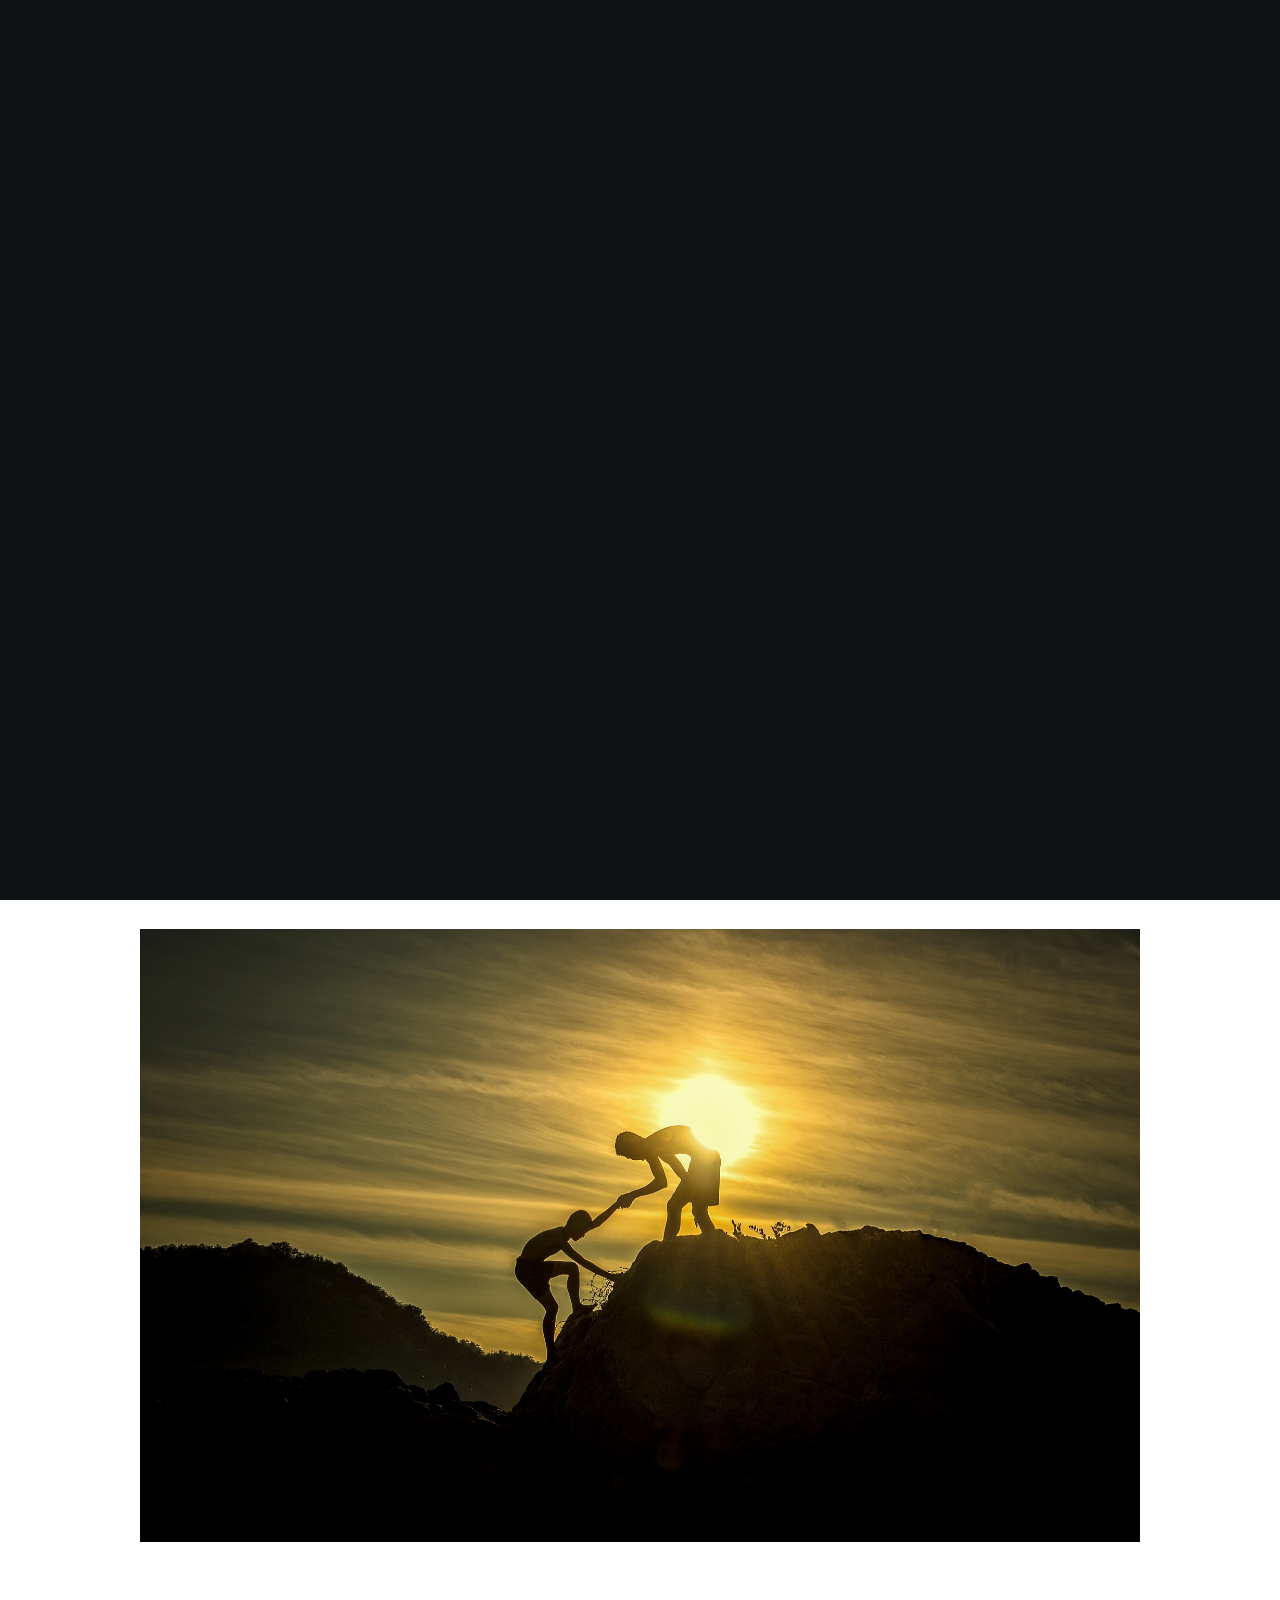
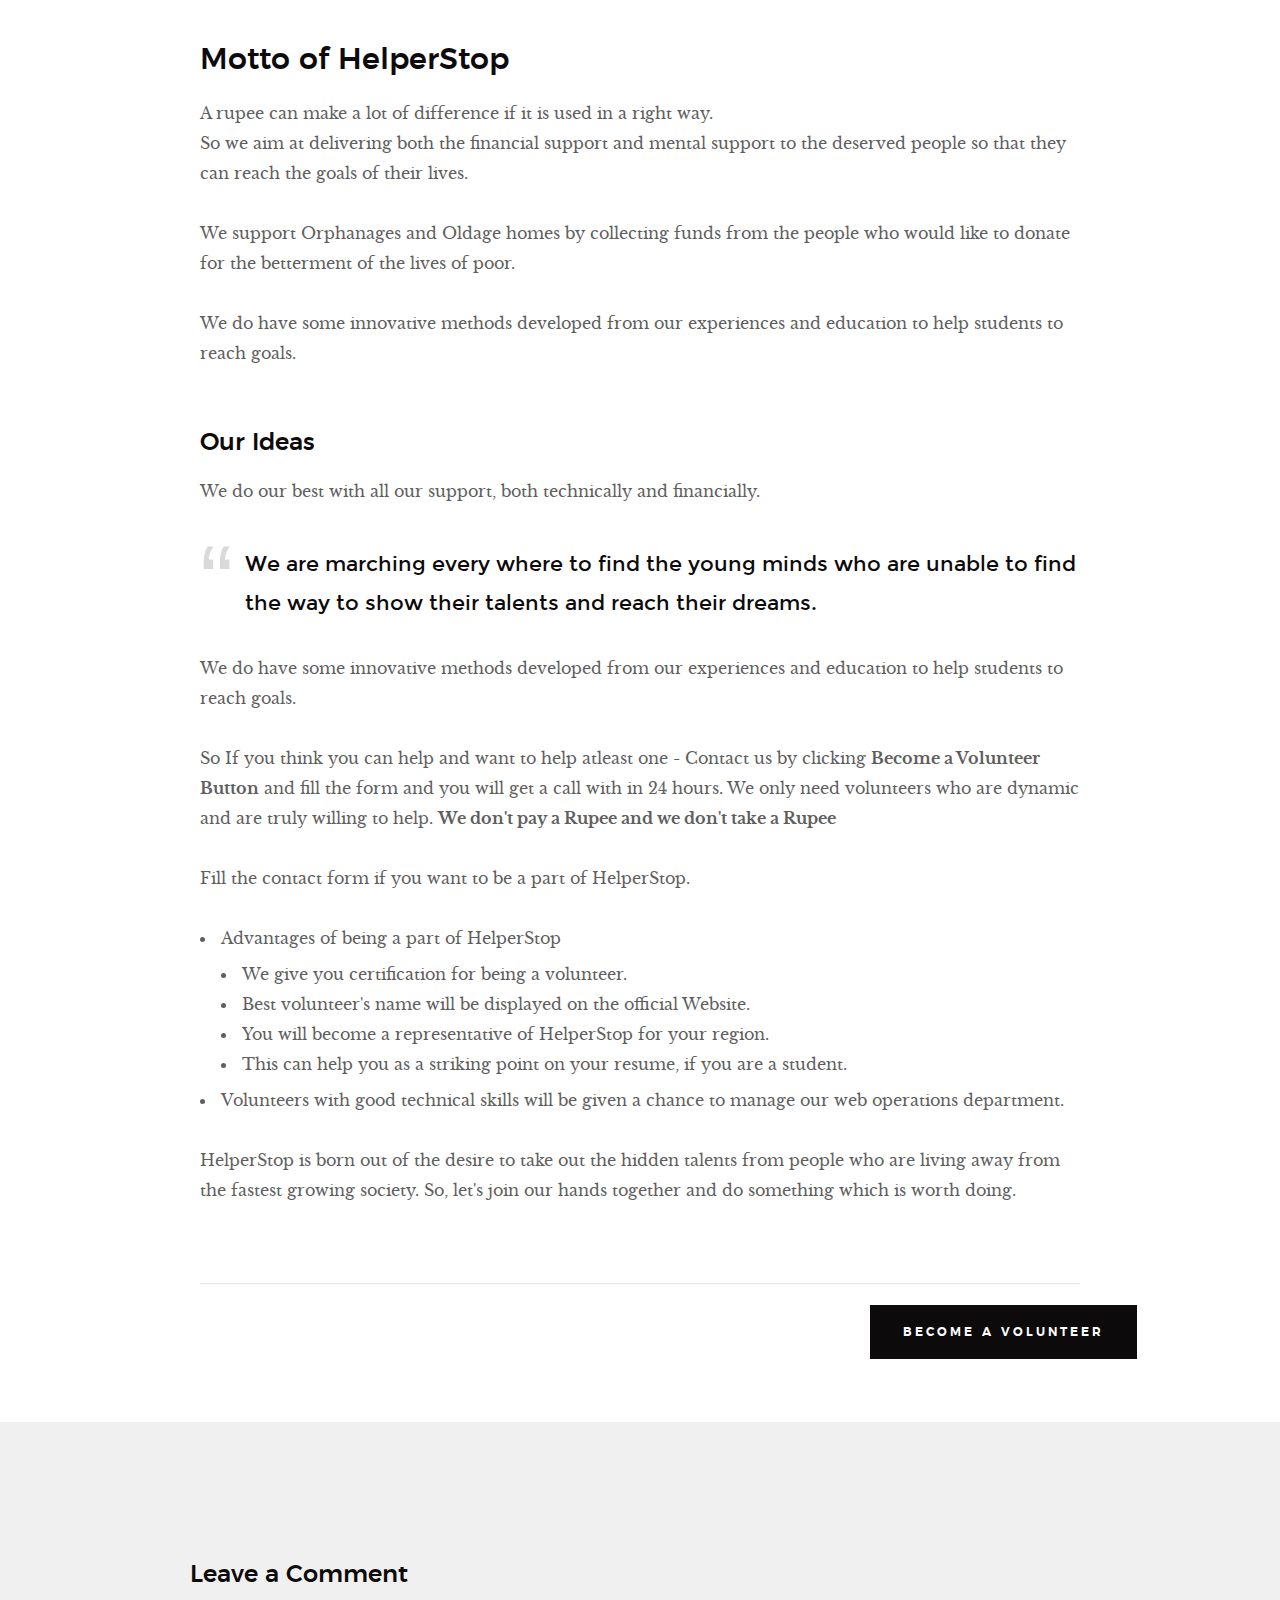
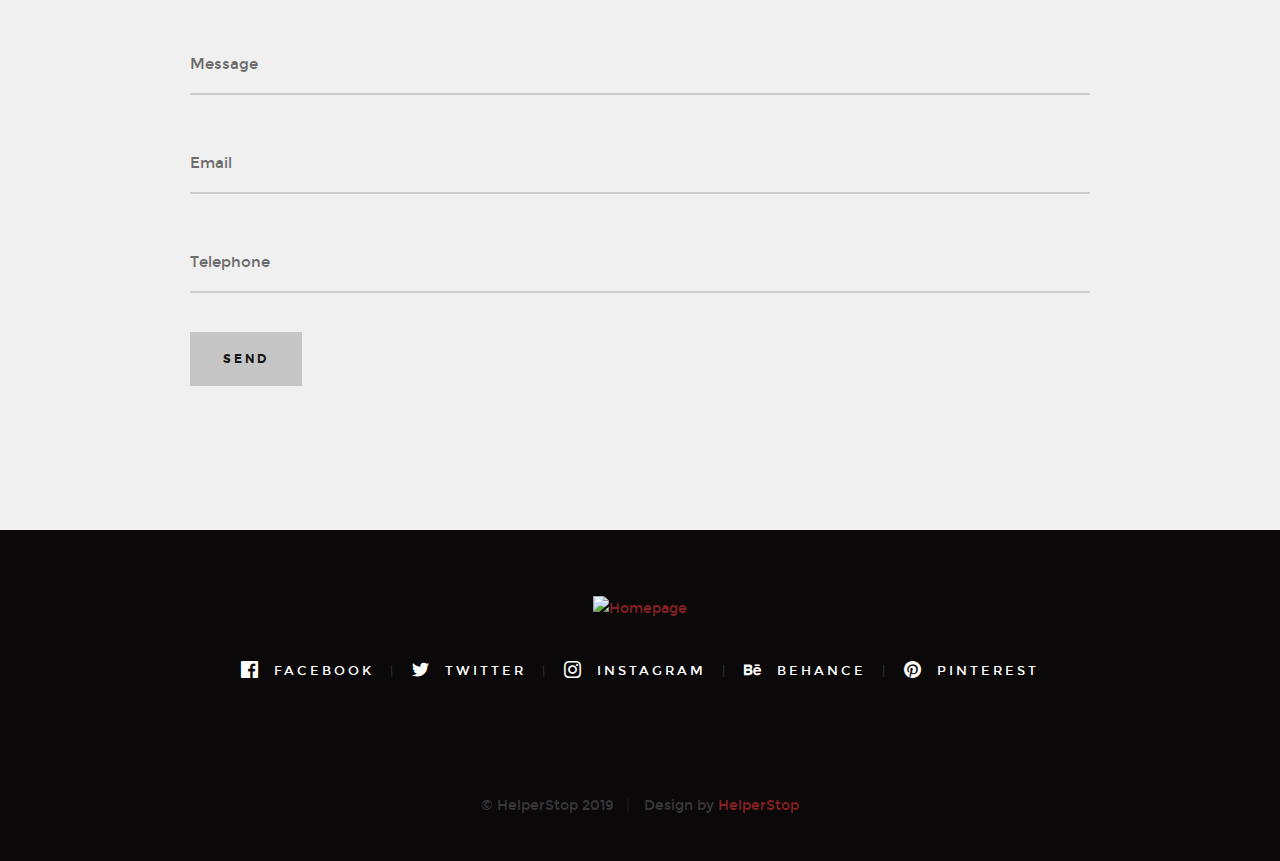
==== commit 2fd09ab5: "comma change" ====
--- a/mission-statement.html
+++ b/mission-statement.html
@@ -98,7 +98,7 @@
 
                 <p class="lead">HelperStop is a social development non-profit organization that will support those people who are in need of help. </p>
                 
-                <p>HelperStop says - If you are a <b>HELPER STOP</b> here. This is a place for the people who would like to help those who need help, that could be Financial, Educational or any other.</p>
+                <p>HelperStop says - If you are a <b>HELPER, STOP</b> here. This is a place for the people who would like to help those who need help, that could be Financial, Educational or any other.</p>
 
 
                 <p>
@@ -150,7 +150,7 @@
 			    <li>This can help you as a striking point on your resume, if you are a student.</li>
                         </ul>
                     </li>
-                    <li>Volunteers with technical skills will be given a chance to manage our web operations department.</li>
+                    <li>Volunteers with good technical skills will be given a chance to manage our web operations department.</li>
                     
                 </ul>
 
--- a/css/main.css
+++ b/css/main.css
@@ -3041,7 +3041,7 @@
 
 .s-contact {
     background-color: #151515;
-    background-image: url("../images/contact-bg.jpg");
+    background-image: url("../images/lightbackground.jpg");
     background-repeat: no-repeat;
     background-position: center, center;
     padding-top: 13.2rem;
@@ -4136,4 +4136,4 @@
     .commentlist .comment__avatar {
         display: none;
     }
-}+}
